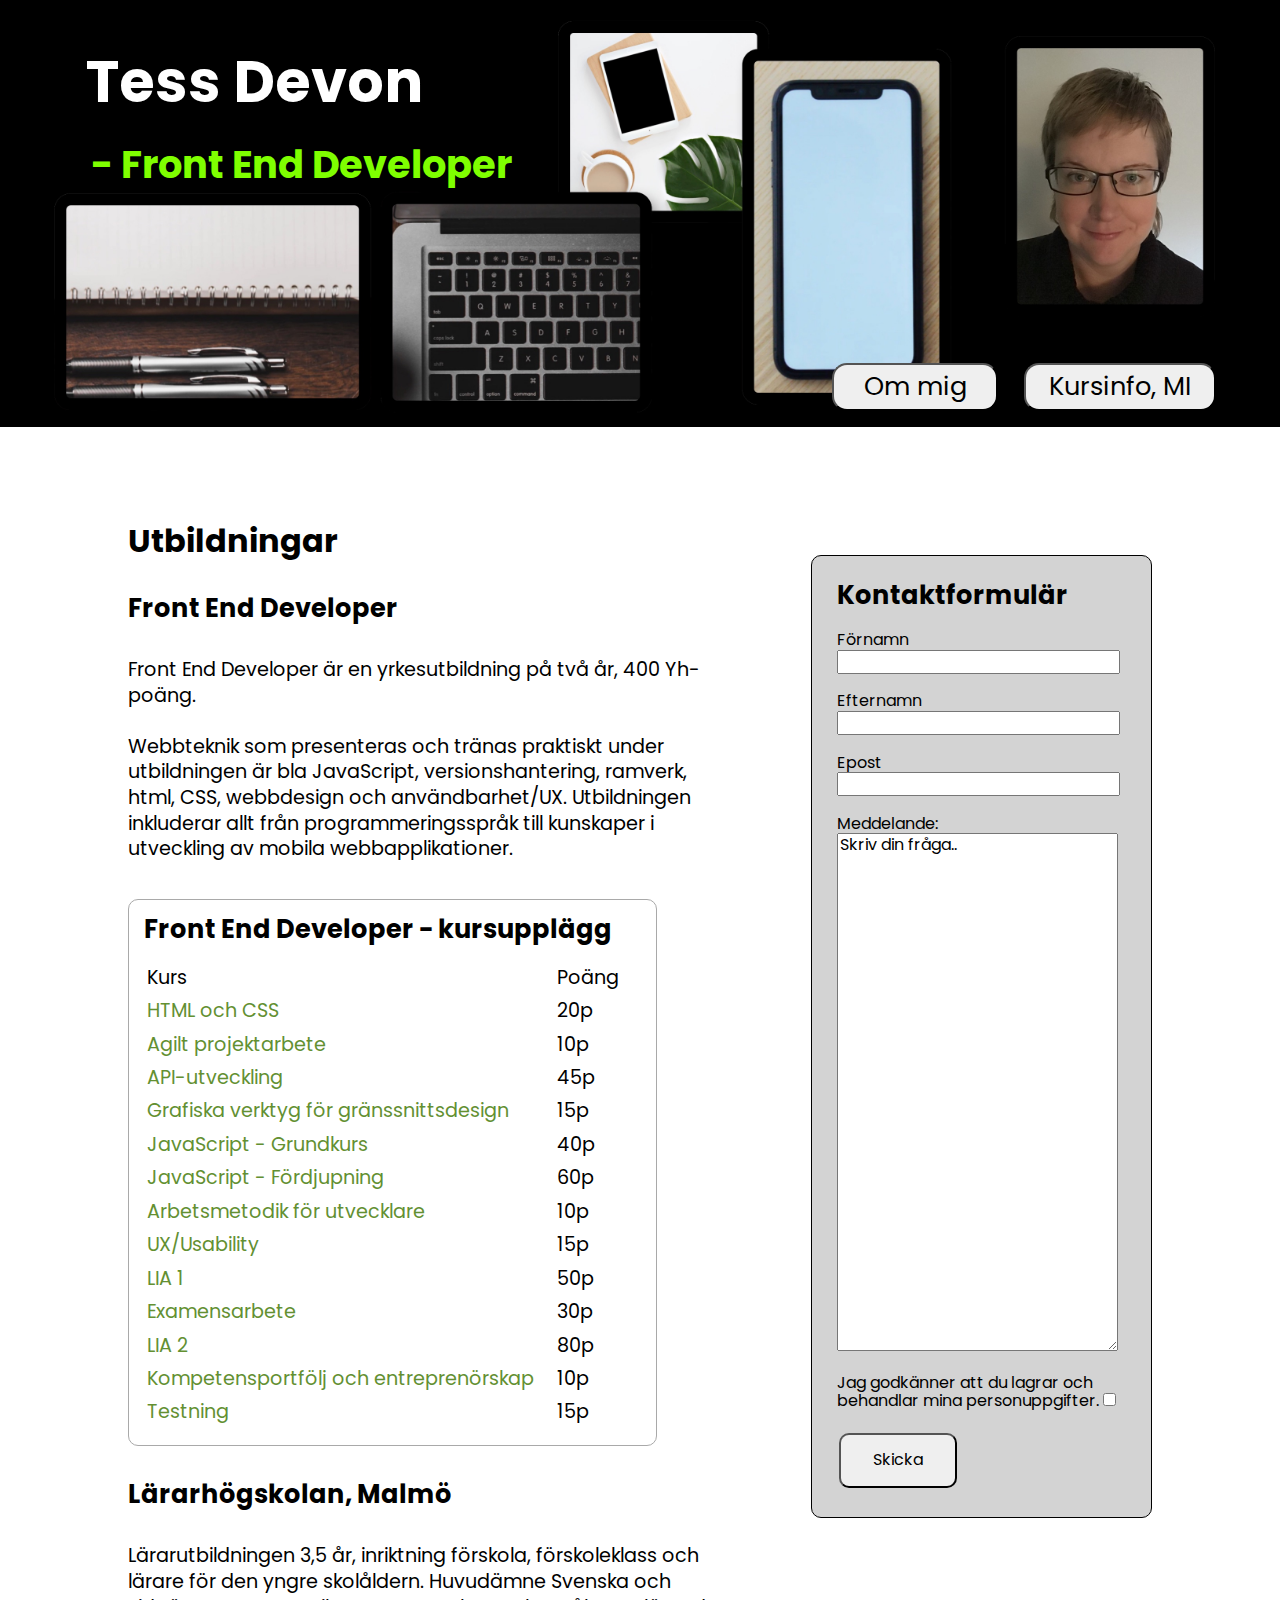
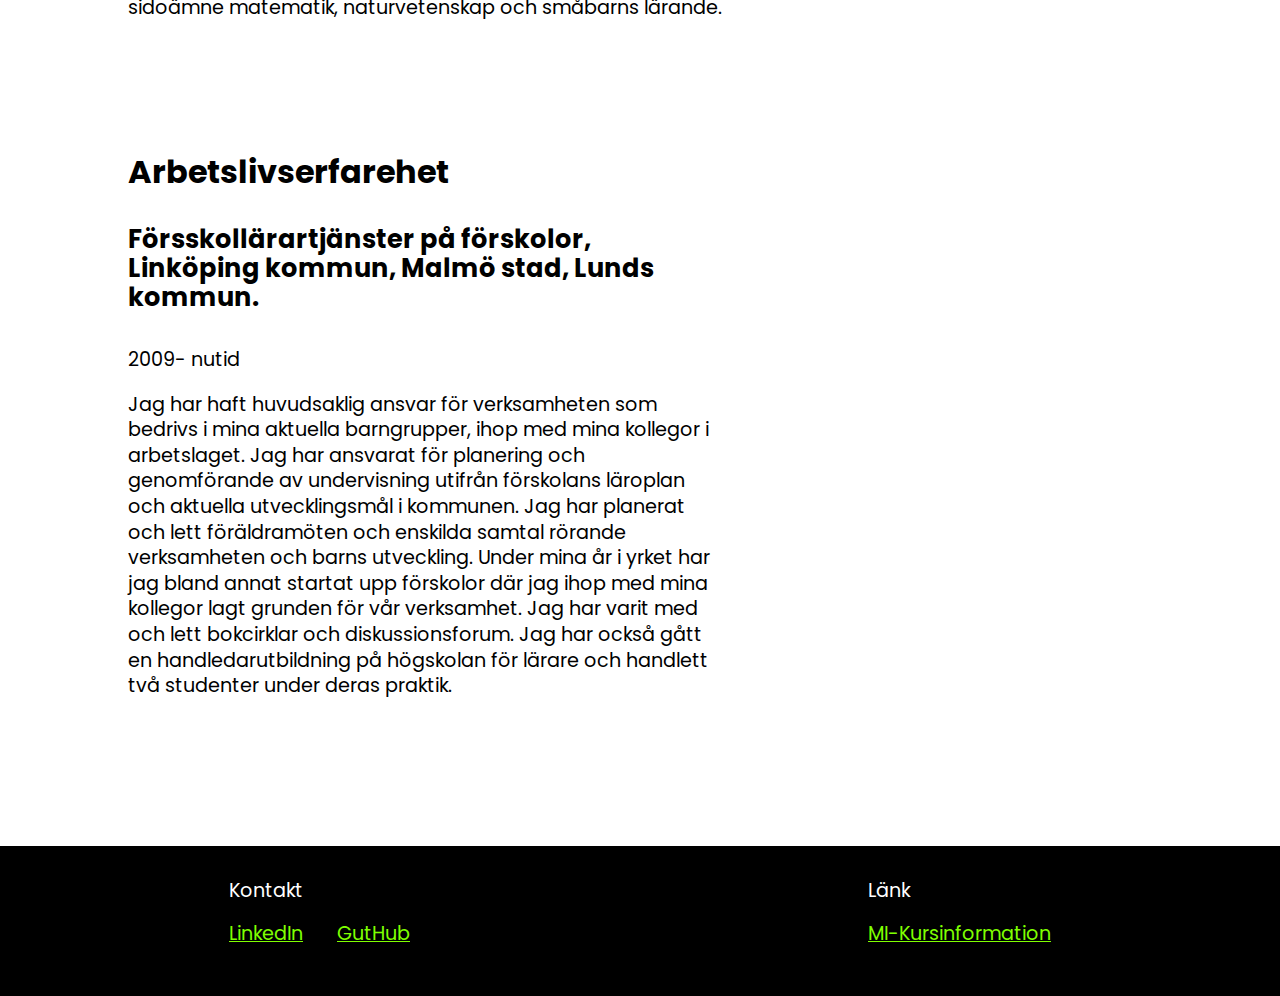
==== index.html @ 8ab4e79b "Checked name of attribute." ====
<!DOCTYPE html>
<html class="no-js" lang="sv" prefix="og: https://ogp.me/ns#">
  <head>
    <meta charset="utf-8">
    <title>Tess Devon - Front End Developer</title>
    <meta name="description" content="TessDevon-Front End Denveloper">
    <meta name="viewport" content="width=device-width, initial-scale=1">
    <meta name="robots" content="noindex,nofollow">

    <meta property="og:locale" content="sv">
    <meta property="og:title" content="Tess Devon - Front End Developer">
    <meta property="og:deskription" content="Front End Denveloper">
    <meta property="og:type" content="text">
    <!--<meta property="og:url" content="https://x.se">-->
    <meta property="og:image" content="img/TessDevonBanner1.jpg">

    <link rel="manifest" href="site.webmanifest">
    <link rel="apple-touch-icon" href="icon.png">
    <!-- Place favicon.ico in the root directory -->

    <link rel="stylesheet" href="css/main.css">

    <link rel="preconnect" href="https://fonts.googleapis.com">
    <link rel="preconnect" href="https://fonts.gstatic.com" crossorigin>
    <link rel="preconnect" href="https://fonts.googleapis.com">
    <link
      href="https://fonts.googleapis.com/css2?family=Poppins:ital,wght@0,100;0,200;0,400;0,600;1,200;1,300;1,400;1,600&display=swap"
      rel="stylesheet">
  </head>

  <body>
    <header>
      <div class="header_boarder">
        <h1>Tess Devon</h1>
        <h2 class="header_h2">- Front End Developer</h2>
      </div>
      <ul class="header_ul">
        <li>
          <a class="header_link" href="about.html"><button class="header_button1">Om mig</button></a> 
        </li>
        <li>
            <a class="header_link" href="edu.html"><button class="header_button2">Kursinfo, MI</button></a>
        </li>
      </ul>
    </header>
    <main class="grid-container">
      <section class="section_edu_work">
        <h3>Utbildningar</h3>
        <article>
          <h4>Front End Developer</h4>
          <p>
            Front End Developer är en yrkesutbildning på två år, 400 Yh-poäng.
            <br><br>
            Webbteknik som presenteras och tränas praktiskt under utbildningen
            är bla JavaScript, versionshantering, ramverk, html, CSS, webbdesign
            och användbarhet/UX. Utbildningen inkluderar allt från
            programmeringsspråk till kunskaper i utveckling av mobila
            webbapplikationer.
          </p>
          <br>
          <div class="table_div">
            <h4 class="table_h4">Front End Developer - kursupplägg</h4>
            <table>
              <thead>
                <tr class="thead_td">
                  <td>Kurs</td>
                  <td>Poäng</td>
                </tr>
              </thead>
              <tbody>
                <tr>
                  <td>
                    <a class="edu_links" href="edu.html#html">HTML och CSS</a>
                  </td>
                  <td>20p</td>
                </tr>
                <tr>
                  <td>
                    <a class="edu_links" href="edu.html#agilt"
                      >Agilt projektarbete</a
                    >
                  </td>
                  <td>10p</td>
                </tr>
                <tr>
                  <td>
                    <a class="edu_links" href="edu.html#api">API-utveckling</a>
                  </td>
                  <td>45p</td>
                </tr>
                <tr>
                  <td>
                    <a class="edu_links" href="edu.html#grafic"
                      >Grafiska verktyg för gränssnittsdesign</a
                    >
                  </td>
                  <td>15p</td>
                </tr>
                <tr>
                  <td>
                    <a class="edu_links" href="edu.html#java1"
                      >JavaScript - Grundkurs</a
                    >
                  </td>
                  <td>40p</td>
                </tr>
                <tr>
                  <td>
                    <a class="edu_links" href="edu.html#java2"
                      >JavaScript - Fördjupning</a
                    >
                  </td>
                  <td>60p</td>
                </tr>
                <tr>
                  <td>
                    <a class="edu_links" href="edu.html#methodology"
                      >Arbetsmetodik för utvecklare</a
                    >
                  </td>
                  <td>10p</td>
                </tr>
                <tr>
                  <td>
                    <a class="edu_links" href="edu.html#ux">UX/Usability</a>
                  </td>
                  <td>15p</td>
                </tr>
                <tr>
                  <td>
                    <a class="edu_links" href="edu.html#lia1">
                      LIA 1</a
                    ></td>
                  <td>50p</td>
                </tr>
                <tr>
                  <td>
                    <a class="edu_links" href="edu.html#exam">
                      Examensarbete</a
                      >
                  </td>
                  <td>30p</td>
                </tr>
                <tr>
                  <td><a class="edu_links" href="edu.html#lia2">
                    LIA 2</a
                    ></td>
                  <td>80p</td>
                </tr>
                <tr>
                  <td>
                    <a class="edu_links" href="edu.html#portfolio"
                      >Kompetensportfölj och entreprenörskap</a
                    >
                  </td>
                  <td>10p</td>
                </tr>
                <tr>
                  <td>
                    <a class="edu_links" href="edu.html#test">
                      Testning</a
                      >
                  </td>
                  <td>15p</td>
                </tr>
              </tbody>
            </table>
          </div>
          <br>
        </article>
        <article>
          <h4>Lärarhögskolan, Malmö</h4>
          <p>
            Lärarutbildningen 3,5 år, inriktning förskola, förskoleklass och
            lärare för den yngre skolåldern. Huvudämne Svenska och sidoämne
            matematik, naturvetenskap och småbarns lärande.
          </p>
        </article>
        <br>
        <h3>Arbetslivserfarehet</h3>
        <article>
          <h4>
            Försskollärartjänster på förskolor, Linköping kommun, Malmö stad,
            Lunds kommun.
          </h4>
          <p>2009- nutid</p>
          <p>
            Jag har haft huvudsaklig ansvar för verksamheten som bedrivs i mina
            aktuella barngrupper, ihop med mina kollegor i arbetslaget. Jag har
            ansvarat för planering och genomförande av undervisning utifrån
            förskolans läroplan och aktuella utvecklingsmål i kommunen. Jag har
            planerat och lett föräldramöten och enskilda samtal rörande
            verksamheten och barns utveckling. Under mina år i yrket har jag
            bland annat startat upp förskolor där jag ihop med mina kollegor
            lagt grunden för vår verksamhet. Jag har varit med och lett
            bokcirklar och diskussionsforum. Jag har också gått en
            handledarutbildning på högskolan för lärare och handlett två
            studenter under deras praktik.
          </p>
        </article>
      </section>

      <section class="contactform">
        <form action="x">
          <h2 class="form_h2">Kontaktformulär</h2>
          <label for="firstname">Förnamn</label><br>
          <input id="firstname" type="text" name="firstname" required>
          <br><br>
          <label for="surname">Efternamn</label> <br>
          <input id="surname" type="text" name="surname" required>
          <br><br>
          <label for="email">Epost</label> <br>
          <input id="email" type="email" name="email" required> <br><br>
          <label for="comment">Meddelande:</label> <br>
          <textarea id="comment" name="comment" required cols="20" rows="4">
Skriv din fråga..</textarea
          >
          <br><br>
          <label for="gdpr"
            >Jag godkänner att du lagrar och behandlar mina
            personuppgifter.</label
          >
          <input id="gdpr" type="checkbox" name="gdpr" required>
          <br><br>
          <input type="submit" value="Skicka">
        </form>
      </section>
    </main>

    <footer>
      <div>
        <p class="footer_text">Kontakt</p>
        <a
          class="footer_link"
          href="https://www.linkedin.com/in/therese-hölén-420235251"
          >LinkedIn</a
        >
        <a class="footer_link" href="https://github.com/TessDevon">GutHub</a>
      </div>

      <div>
        <p class="footer_text">Länk</p>
        <a
          class="footer_link"
          href="https://medieinstitutet.se/utbildningar/front-end-developer/"
          >MI-Kursinformation</a
        >
      </div>
    </footer>
  </body>
</html>
---- css/main.css ----
/*! normalize.css v8.0.1 | MIT License | github.com/necolas/normalize.css */html{line-height:1.15;-webkit-text-size-adjust:100%}body{margin:0}main{display:block}h1{font-size:2em;margin:.67em 0}hr{box-sizing:content-box;height:0;overflow:visible}pre{font-family:monospace,monospace;font-size:1em}a{background-color:rgba(0,0,0,0)}abbr[title]{border-bottom:none;text-decoration:underline;-webkit-text-decoration:underline dotted;text-decoration:underline dotted}b,strong{font-weight:bolder}code,kbd,samp{font-family:monospace,monospace;font-size:1em}small{font-size:80%}sub,sup{font-size:75%;line-height:0;position:relative;vertical-align:baseline}sub{bottom:-0.25em}sup{top:-0.5em}img{border-style:none}button,input,optgroup,select,textarea{font-family:inherit;font-size:100%;line-height:1.15;margin:0}button,input{overflow:visible}button,select{text-transform:none}button,[type=button],[type=reset],[type=submit]{-webkit-appearance:button}button::-moz-focus-inner,[type=button]::-moz-focus-inner,[type=reset]::-moz-focus-inner,[type=submit]::-moz-focus-inner{border-style:none;padding:0}button:-moz-focusring,[type=button]:-moz-focusring,[type=reset]:-moz-focusring,[type=submit]:-moz-focusring{outline:1px dotted ButtonText}fieldset{padding:.35em .75em .625em}legend{box-sizing:border-box;color:inherit;display:table;max-width:100%;padding:0;white-space:normal}progress{vertical-align:baseline}textarea{overflow:auto}[type=checkbox],[type=radio]{box-sizing:border-box;padding:0}[type=number]::-webkit-inner-spin-button,[type=number]::-webkit-outer-spin-button{height:auto}[type=search]{-webkit-appearance:textfield;outline-offset:-2px}[type=search]::-webkit-search-decoration{-webkit-appearance:none}::-webkit-file-upload-button{-webkit-appearance:button;font:inherit}details{display:block}summary{display:list-item}template{display:none}[hidden]{display:none}.about_backgound{margin:0px}.about_body{border:20px solid #000;font-family:"Poppins",sans-serif;width:80%;padding:5vw;margin:0px}.about_h2{font-size:8vw;top:0px;left:0px;margin:0}.aboutpic{width:70vw;height:auto}@media only screen and (min-width: 768px){.about_body{border:32px solid #000;display:flex;gap:5vw;width:83%}.aboutpic{width:50vw}}@media only screen and (min-width: 1200px){.aboutpic{width:30vw}.about_body{width:86.5%}}.edu_body{font-family:"Poppins",sans-serif;display:flex;position:relative;flex-direction:column}.edu_h2{background-color:#000;color:#fff;font-size:8vw;display:flex;position:relative;top:0;left:0;width:100%;padding-top:8%;padding-bottom:5%;margin-top:0;padding-left:8vw}.edu_h3{padding-top:7vw}.edu_section{margin-left:8vw;margin-right:8vw}.edu_section>h3{font-size:5.5vw}.edu_section>p{font-size:4vw;line-height:5vw}.edu_footer{background-color:#000;color:#fff;padding-bottom:3vw;margin-top:10vw;font-size:5vw;padding-left:8vw}.footer_edu_link{color:#7fff00;padding:15px;padding-left:0px;font-size:4vw;font-family:"Poppins",sans-serif}.edu_ul{font-size:3.5vw}@media only screen and (min-width: 768px){.edu_section{margin-left:15vw;margin-right:15vw}.edu_h2{font-size:5vw;text-align:center;padding-left:15vw}.edu_section>h3{font-size:4vw}.edu_section>p{font-size:2.5vw;line-height:3vw}.edu_footer{padding-left:15vw}.footer_edu_link{font-size:2vw}.edu_ul{font-size:2vw}}@media only screen and (min-width: 1200px){.edu_section{margin-left:30vw;margin-right:30vw}.edu_h2{font-size:3.5vw;text-align:center;padding-left:30vw}.edu_section>h3{font-size:2vw}.edu_section>p{font-size:1.5vw;line-height:2vw}.edu_footer{padding-left:30vw}.footer_edu_link{padding:5px;font-size:1.5vw}.footer_edu_text{margin-bottom:0}.edu_ul{font-size:1.2vw}}header{background-image:url("../img/TessDevonBanner1.jpg");aspect-ratio:20/9;background-size:cover;position:relative;top:0;display:flex}h1,.header_h2{color:#fff;font-family:"Poppins",sans-serif;position:relative}h1{font-size:6.5vw}.header_h2{font-size:5.3vw;color:#7fff00}.header_boarder{position:relative;top:0;left:5%}.header_button1{position:absolute;bottom:4vw;left:4vw}.header_button2{position:absolute;bottom:4vw;left:28vw}.header_ul{list-style:none;padding-left:15px}.header_link{text-decoration:none;font-size:4.5vw}button{border-radius:15px;font-family:"Poppins",sans-serif;padding:7px}main{margin:0 10vw;font-family:"Poppins",sans-serif}h3{font-size:5vw;padding-top:5vw}h4{font-size:4vw}p{font-size:3.6vw;line-height:5vw}.section_edu_work{width:100%}.edu_links{text-decoration:none;color:#639032}.table_div{line-height:6.3vw;border:1px solid #a9a9a9;border-radius:10px;display:inline-block}.table_h4{margin:15px;margin-bottom:0;margin-right:20px;font-size:3.5vw}table{margin:15px}td{font-size:4vw}form{border:1px solid #000;border-radius:10px;padding:25px;background-color:#d3d3d3;margin-bottom:20vw;margin-top:50px}.form_h2{font-size:7vw;margin-top:0}input[type=submit]{padding:16px 32px;margin:4px 2px;border-radius:10px;cursor:pointer}input[type=email],input[type=text],textarea{width:95%}textarea{height:40vw}footer{background-color:#000;color:#fff;padding-top:1vw;padding-bottom:4vw;display:flex;flex-direction:row;justify-content:space-around;font-family:"Poppins",sans-serif}.footer_link{color:#7fff00;padding:25px;padding-left:15px;font-size:3.5vw;font-family:"Poppins",sans-serif}.footer_text{padding-left:15px}@media only screen and (min-width: 768px){header{background-image:url("../img/TessDevonBanner2.jpg");aspect-ratio:27/9}h1{top:2px;left:2%;font-size:4vw}.header_h2{top:6px;left:2%;font-size:3vw}.header_button1{bottom:5px;font-size:2vw;width:13vw;left:65vw}.header_button2{bottom:5px;left:80vw;font-size:2vw;width:15vw}.header_link{font-size:2vw}.grid-container{display:grid;grid-template-columns:repeat(8, 1fr)}.section_edu_work{grid-column:1/span 4}.contactform{grid-column:6/span 3}h3{font-size:3.5vw}h4{font-size:3vw}p{font-size:2vw;line-height:3vw}.table_div{line-height:4.5vw}.table_h4{font-size:2.5vw}td{font-size:2vw}form{margin-top:10vw}.form_h2{font-size:2.5vw}.footer_link{padding:5px;font-size:1.8vw}.footer_text{font-size:1.8vw}footer{margin-top:10vw}}@media only screen and (min-width: 1200px){h1{top:10px;left:5%;font-size:4.5vw}.header_h2{top:0px;left:5%;margin:5px}.header_button1{bottom:1rem;right:15vw}.header_button2{bottom:1rem;right:1vw}.grid-container{grid-template-columns:repeat(12, 1fr)}.section_edu_work{grid-column:1/span 7}.contactform{grid-column:9/span 4}h3{font-size:2.5vw}h4{font-size:2vw}p{font-size:1.5vw;line-height:2vw}.table_div{line-height:2.3vw}.table_h4{font-size:2vw}td{font-size:1.5vw;padding-right:20px}.form_h2{font-size:2vw}.footer_link{padding:15px;font-size:1.5vw}.footer_text{font-size:1.5vw}}
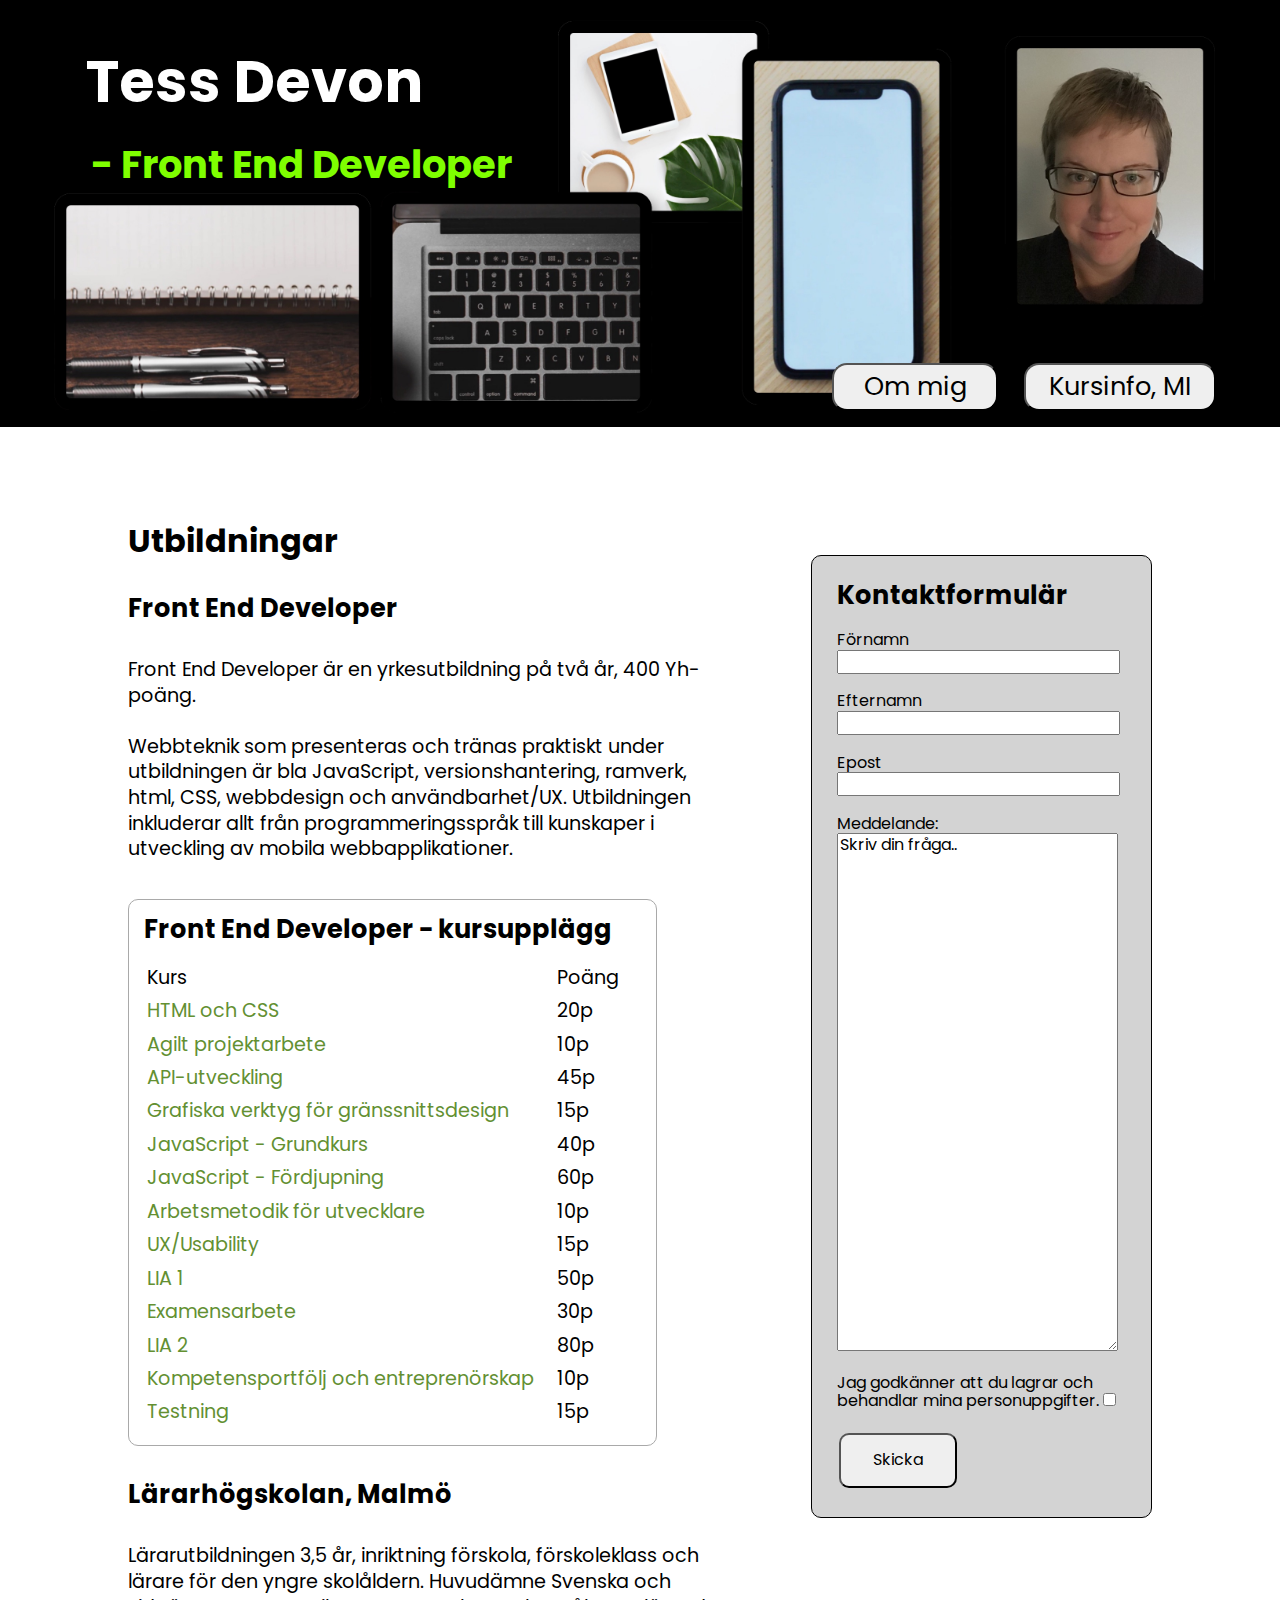
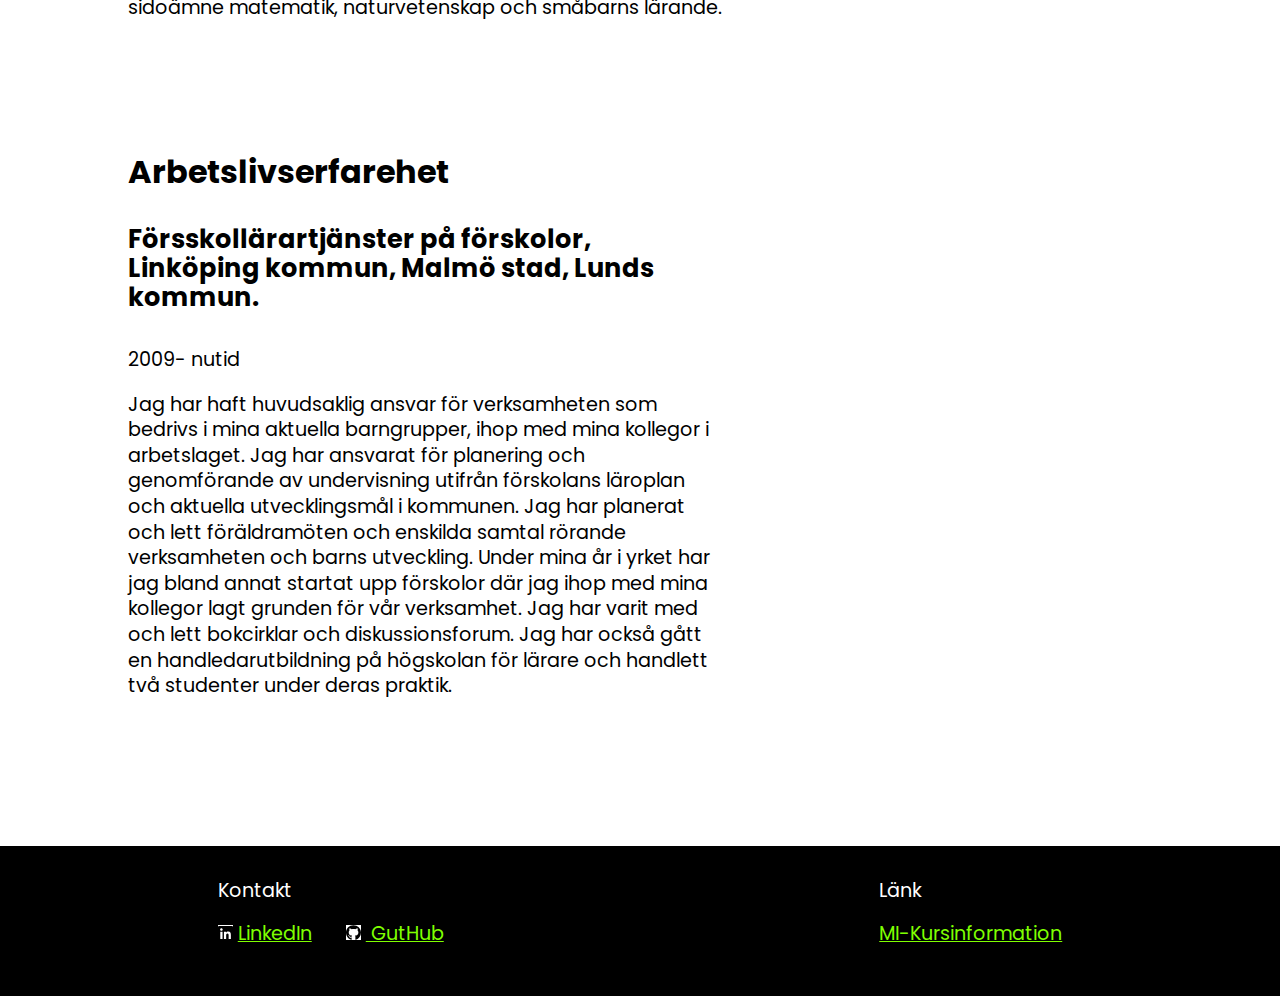
==== commit 62dc7e8f: "Added icon" ====
--- a/index.html
+++ b/index.html
@@ -231,11 +231,16 @@
       <div>
         <p class="footer_text">Kontakt</p>
         <a
+          id="linkedin"
           class="footer_link"
           href="https://www.linkedin.com/in/therese-hölén-420235251"
           >LinkedIn</a
         >
-        <a class="footer_link" href="https://github.com/TessDevon">GutHub</a>
+        <a 
+          id="github"
+          class="footer_link" href="https://github.com/TessDevon">
+          GutHub</a
+        >
       </div>
 
       <div>
--- a/css/main.css
+++ b/css/main.css
@@ -1 +1 @@
-/*! normalize.css v8.0.1 | MIT License | github.com/necolas/normalize.css */html{line-height:1.15;-webkit-text-size-adjust:100%}body{margin:0}main{display:block}h1{font-size:2em;margin:.67em 0}hr{box-sizing:content-box;height:0;overflow:visible}pre{font-family:monospace,monospace;font-size:1em}a{background-color:rgba(0,0,0,0)}abbr[title]{border-bottom:none;text-decoration:underline;-webkit-text-decoration:underline dotted;text-decoration:underline dotted}b,strong{font-weight:bolder}code,kbd,samp{font-family:monospace,monospace;font-size:1em}small{font-size:80%}sub,sup{font-size:75%;line-height:0;position:relative;vertical-align:baseline}sub{bottom:-0.25em}sup{top:-0.5em}img{border-style:none}button,input,optgroup,select,textarea{font-family:inherit;font-size:100%;line-height:1.15;margin:0}button,input{overflow:visible}button,select{text-transform:none}button,[type=button],[type=reset],[type=submit]{-webkit-appearance:button}button::-moz-focus-inner,[type=button]::-moz-focus-inner,[type=reset]::-moz-focus-inner,[type=submit]::-moz-focus-inner{border-style:none;padding:0}button:-moz-focusring,[type=button]:-moz-focusring,[type=reset]:-moz-focusring,[type=submit]:-moz-focusring{outline:1px dotted ButtonText}fieldset{padding:.35em .75em .625em}legend{box-sizing:border-box;color:inherit;display:table;max-width:100%;padding:0;white-space:normal}progress{vertical-align:baseline}textarea{overflow:auto}[type=checkbox],[type=radio]{box-sizing:border-box;padding:0}[type=number]::-webkit-inner-spin-button,[type=number]::-webkit-outer-spin-button{height:auto}[type=search]{-webkit-appearance:textfield;outline-offset:-2px}[type=search]::-webkit-search-decoration{-webkit-appearance:none}::-webkit-file-upload-button{-webkit-appearance:button;font:inherit}details{display:block}summary{display:list-item}template{display:none}[hidden]{display:none}.about_backgound{margin:0px}.about_body{border:20px solid #000;font-family:"Poppins",sans-serif;width:80%;padding:5vw;margin:0px}.about_h2{font-size:8vw;top:0px;left:0px;margin:0}.aboutpic{width:70vw;height:auto}@media only screen and (min-width: 768px){.about_body{border:32px solid #000;display:flex;gap:5vw;width:83%}.aboutpic{width:50vw}}@media only screen and (min-width: 1200px){.aboutpic{width:30vw}.about_body{width:86.5%}}.edu_body{font-family:"Poppins",sans-serif;display:flex;position:relative;flex-direction:column}.edu_h2{background-color:#000;color:#fff;font-size:8vw;display:flex;position:relative;top:0;left:0;width:100%;padding-top:8%;padding-bottom:5%;margin-top:0;padding-left:8vw}.edu_h3{padding-top:7vw}.edu_section{margin-left:8vw;margin-right:8vw}.edu_section>h3{font-size:5.5vw}.edu_section>p{font-size:4vw;line-height:5vw}.edu_footer{background-color:#000;color:#fff;padding-bottom:3vw;margin-top:10vw;font-size:5vw;padding-left:8vw}.footer_edu_link{color:#7fff00;padding:15px;padding-left:0px;font-size:4vw;font-family:"Poppins",sans-serif}.edu_ul{font-size:3.5vw}@media only screen and (min-width: 768px){.edu_section{margin-left:15vw;margin-right:15vw}.edu_h2{font-size:5vw;text-align:center;padding-left:15vw}.edu_section>h3{font-size:4vw}.edu_section>p{font-size:2.5vw;line-height:3vw}.edu_footer{padding-left:15vw}.footer_edu_link{font-size:2vw}.edu_ul{font-size:2vw}}@media only screen and (min-width: 1200px){.edu_section{margin-left:30vw;margin-right:30vw}.edu_h2{font-size:3.5vw;text-align:center;padding-left:30vw}.edu_section>h3{font-size:2vw}.edu_section>p{font-size:1.5vw;line-height:2vw}.edu_footer{padding-left:30vw}.footer_edu_link{padding:5px;font-size:1.5vw}.footer_edu_text{margin-bottom:0}.edu_ul{font-size:1.2vw}}header{background-image:url("../img/TessDevonBanner1.jpg");aspect-ratio:20/9;background-size:cover;position:relative;top:0;display:flex}h1,.header_h2{color:#fff;font-family:"Poppins",sans-serif;position:relative}h1{font-size:6.5vw}.header_h2{font-size:5.3vw;color:#7fff00}.header_boarder{position:relative;top:0;left:5%}.header_button1{position:absolute;bottom:4vw;left:4vw}.header_button2{position:absolute;bottom:4vw;left:28vw}.header_ul{list-style:none;padding-left:15px}.header_link{text-decoration:none;font-size:4.5vw}button{border-radius:15px;font-family:"Poppins",sans-serif;padding:7px}main{margin:0 10vw;font-family:"Poppins",sans-serif}h3{font-size:5vw;padding-top:5vw}h4{font-size:4vw}p{font-size:3.6vw;line-height:5vw}.section_edu_work{width:100%}.edu_links{text-decoration:none;color:#639032}.table_div{line-height:6.3vw;border:1px solid #a9a9a9;border-radius:10px;display:inline-block}.table_h4{margin:15px;margin-bottom:0;margin-right:20px;font-size:3.5vw}table{margin:15px}td{font-size:4vw}form{border:1px solid #000;border-radius:10px;padding:25px;background-color:#d3d3d3;margin-bottom:20vw;margin-top:50px}.form_h2{font-size:7vw;margin-top:0}input[type=submit]{padding:16px 32px;margin:4px 2px;border-radius:10px;cursor:pointer}input[type=email],input[type=text],textarea{width:95%}textarea{height:40vw}footer{background-color:#000;color:#fff;padding-top:1vw;padding-bottom:4vw;display:flex;flex-direction:row;justify-content:space-around;font-family:"Poppins",sans-serif}.footer_link{color:#7fff00;padding:25px;padding-left:15px;font-size:3.5vw;font-family:"Poppins",sans-serif}.footer_text{padding-left:15px}@media only screen and (min-width: 768px){header{background-image:url("../img/TessDevonBanner2.jpg");aspect-ratio:27/9}h1{top:2px;left:2%;font-size:4vw}.header_h2{top:6px;left:2%;font-size:3vw}.header_button1{bottom:5px;font-size:2vw;width:13vw;left:65vw}.header_button2{bottom:5px;left:80vw;font-size:2vw;width:15vw}.header_link{font-size:2vw}.grid-container{display:grid;grid-template-columns:repeat(8, 1fr)}.section_edu_work{grid-column:1/span 4}.contactform{grid-column:6/span 3}h3{font-size:3.5vw}h4{font-size:3vw}p{font-size:2vw;line-height:3vw}.table_div{line-height:4.5vw}.table_h4{font-size:2.5vw}td{font-size:2vw}form{margin-top:10vw}.form_h2{font-size:2.5vw}.footer_link{padding:5px;font-size:1.8vw}.footer_text{font-size:1.8vw}footer{margin-top:10vw}}@media only screen and (min-width: 1200px){h1{top:10px;left:5%;font-size:4.5vw}.header_h2{top:0px;left:5%;margin:5px}.header_button1{bottom:1rem;right:15vw}.header_button2{bottom:1rem;right:1vw}.grid-container{grid-template-columns:repeat(12, 1fr)}.section_edu_work{grid-column:1/span 7}.contactform{grid-column:9/span 4}h3{font-size:2.5vw}h4{font-size:2vw}p{font-size:1.5vw;line-height:2vw}.table_div{line-height:2.3vw}.table_h4{font-size:2vw}td{font-size:1.5vw;padding-right:20px}.form_h2{font-size:2vw}.footer_link{padding:15px;font-size:1.5vw}.footer_text{font-size:1.5vw}}+/*! normalize.css v8.0.1 | MIT License | github.com/necolas/normalize.css */html{line-height:1.15;-webkit-text-size-adjust:100%}body{margin:0}main{display:block}h1{font-size:2em;margin:.67em 0}hr{box-sizing:content-box;height:0;overflow:visible}pre{font-family:monospace,monospace;font-size:1em}a{background-color:rgba(0,0,0,0)}abbr[title]{border-bottom:none;text-decoration:underline;-webkit-text-decoration:underline dotted;text-decoration:underline dotted}b,strong{font-weight:bolder}code,kbd,samp{font-family:monospace,monospace;font-size:1em}small{font-size:80%}sub,sup{font-size:75%;line-height:0;position:relative;vertical-align:baseline}sub{bottom:-0.25em}sup{top:-0.5em}img{border-style:none}button,input,optgroup,select,textarea{font-family:inherit;font-size:100%;line-height:1.15;margin:0}button,input{overflow:visible}button,select{text-transform:none}button,[type=button],[type=reset],[type=submit]{-webkit-appearance:button}button::-moz-focus-inner,[type=button]::-moz-focus-inner,[type=reset]::-moz-focus-inner,[type=submit]::-moz-focus-inner{border-style:none;padding:0}button:-moz-focusring,[type=button]:-moz-focusring,[type=reset]:-moz-focusring,[type=submit]:-moz-focusring{outline:1px dotted ButtonText}fieldset{padding:.35em .75em .625em}legend{box-sizing:border-box;color:inherit;display:table;max-width:100%;padding:0;white-space:normal}progress{vertical-align:baseline}textarea{overflow:auto}[type=checkbox],[type=radio]{box-sizing:border-box;padding:0}[type=number]::-webkit-inner-spin-button,[type=number]::-webkit-outer-spin-button{height:auto}[type=search]{-webkit-appearance:textfield;outline-offset:-2px}[type=search]::-webkit-search-decoration{-webkit-appearance:none}::-webkit-file-upload-button{-webkit-appearance:button;font:inherit}details{display:block}summary{display:list-item}template{display:none}[hidden]{display:none}.about_backgound{margin:0px}.about_body{border:20px solid #000;font-family:"Poppins",sans-serif;width:80%;padding:5vw;margin:0px}.about_h2{font-size:8vw;top:0px;left:0px;margin:0}.aboutpic{width:70vw;height:auto}@media only screen and (min-width: 768px){.about_body{border:32px solid #000;display:flex;gap:5vw;width:83%}.aboutpic{width:50vw}}@media only screen and (min-width: 1200px){.aboutpic{width:30vw}.about_body{width:86.5%}}.edu_body{font-family:"Poppins",sans-serif;display:flex;position:relative;flex-direction:column}.edu_h2{background-color:#000;color:#fff;font-size:8vw;display:flex;position:relative;top:0;left:0;width:100%;padding-top:8%;padding-bottom:5%;margin-top:0;padding-left:8vw}.edu_h3{padding-top:7vw}.edu_section{margin-left:8vw;margin-right:8vw}.edu_section>h3{font-size:5.5vw}.edu_section>p{font-size:4vw;line-height:5vw}.edu_footer{background-color:#000;color:#fff;padding-bottom:3vw;margin-top:10vw;font-size:5vw;padding-left:8vw}.footer_edu_link{color:#7fff00;padding:15px;padding-left:0px;font-size:4vw;font-family:"Poppins",sans-serif}.edu_ul{font-size:3.5vw}@media only screen and (min-width: 768px){.edu_section{margin-left:15vw;margin-right:15vw}.edu_h2{font-size:5vw;text-align:center;padding-left:15vw}.edu_section>h3{font-size:4vw}.edu_section>p{font-size:2.5vw;line-height:3vw}.edu_footer{padding-left:15vw}.footer_edu_link{font-size:2vw}.edu_ul{font-size:2vw}}@media only screen and (min-width: 1200px){.edu_section{margin-left:30vw;margin-right:30vw}.edu_h2{font-size:3.5vw;text-align:center;padding-left:30vw}.edu_section>h3{font-size:2vw}.edu_section>p{font-size:1.5vw;line-height:2vw}.edu_footer{padding-left:30vw}.footer_edu_link{padding:5px;font-size:1.5vw}.footer_edu_text{margin-bottom:0}.edu_ul{font-size:1.2vw}}header{background-image:url("../img/TessDevonBanner1.jpg");aspect-ratio:20/9;background-size:cover;position:relative;top:0;display:flex}h1,.header_h2{color:#fff;font-family:"Poppins",sans-serif;position:relative}h1{font-size:6.5vw}.header_h2{font-size:5.3vw;color:#7fff00}.header_boarder{position:relative;top:0;left:5%}.header_button1{position:absolute;bottom:4vw;left:4vw}.header_button2{position:absolute;bottom:4vw;left:28vw}.header_ul{list-style:none;padding-left:15px}.header_link{text-decoration:none;font-size:4.5vw}button{border-radius:15px;font-family:"Poppins",sans-serif;padding:7px}main{margin:0 10vw;font-family:"Poppins",sans-serif}h3{font-size:5vw;padding-top:5vw}h4{font-size:4vw}p{font-size:3.6vw;line-height:5vw}.section_edu_work{width:100%}.edu_links{text-decoration:none;color:#639032}.table_div{line-height:6.3vw;border:1px solid #a9a9a9;border-radius:10px;display:inline-block}.table_h4{margin:15px;margin-bottom:0;margin-right:20px;font-size:3.5vw}table{margin:15px}td{font-size:4vw}form{border:1px solid #000;border-radius:10px;padding:25px;background-color:#d3d3d3;margin-bottom:20vw;margin-top:50px}.form_h2{font-size:7vw;margin-top:0}input[type=submit]{padding:16px 32px;margin:4px 2px;border-radius:10px;cursor:pointer}input[type=email],input[type=text],textarea{width:95%}textarea{height:40vw}footer{background-color:#000;color:#fff;padding-top:1vw;padding-bottom:4vw;display:flex;flex-direction:row;justify-content:space-around;font-family:"Poppins",sans-serif}.footer_link{color:#7fff00;padding:25px;padding-left:15px;font-size:3.5vw;font-family:"Poppins",sans-serif}.footer_text{padding-left:15px}#linkedin::before{content:"";background-image:url(../img/linkedin.svg);background-size:15px;background-color:#fff;display:inline-block;width:15px;height:15px;margin-right:5px}#github::before{content:"";background-image:url(../img/github.svg);background-size:15px;background-color:#fff;display:inline-block;width:15px;height:15px;margin-right:5px}@media only screen and (min-width: 768px){header{background-image:url("../img/TessDevonBanner2.jpg");aspect-ratio:27/9}h1{top:2px;left:2%;font-size:4vw}.header_h2{top:6px;left:2%;font-size:3vw}.header_button1{bottom:5px;font-size:2vw;width:13vw;left:65vw}.header_button2{bottom:5px;left:80vw;font-size:2vw;width:15vw}.header_link{font-size:2vw}.grid-container{display:grid;grid-template-columns:repeat(8, 1fr)}.section_edu_work{grid-column:1/span 4}.contactform{grid-column:6/span 3}h3{font-size:3.5vw}h4{font-size:3vw}p{font-size:2vw;line-height:3vw}.table_div{line-height:4.5vw}.table_h4{font-size:2.5vw}td{font-size:2vw}form{margin-top:10vw}.form_h2{font-size:2.5vw}.footer_link{padding:5px;font-size:1.8vw}.footer_text{font-size:1.8vw}footer{margin-top:10vw}}@media only screen and (min-width: 1200px){h1{top:10px;left:5%;font-size:4.5vw}.header_h2{top:0px;left:5%;margin:5px}.header_button1{bottom:1rem;right:15vw}.header_button2{bottom:1rem;right:1vw}.grid-container{grid-template-columns:repeat(12, 1fr)}.section_edu_work{grid-column:1/span 7}.contactform{grid-column:9/span 4}h3{font-size:2.5vw}h4{font-size:2vw}p{font-size:1.5vw;line-height:2vw}.table_div{line-height:2.3vw}.table_h4{font-size:2vw}td{font-size:1.5vw;padding-right:20px}.form_h2{font-size:2vw}.footer_link{padding:15px;font-size:1.5vw}.footer_text{font-size:1.5vw}}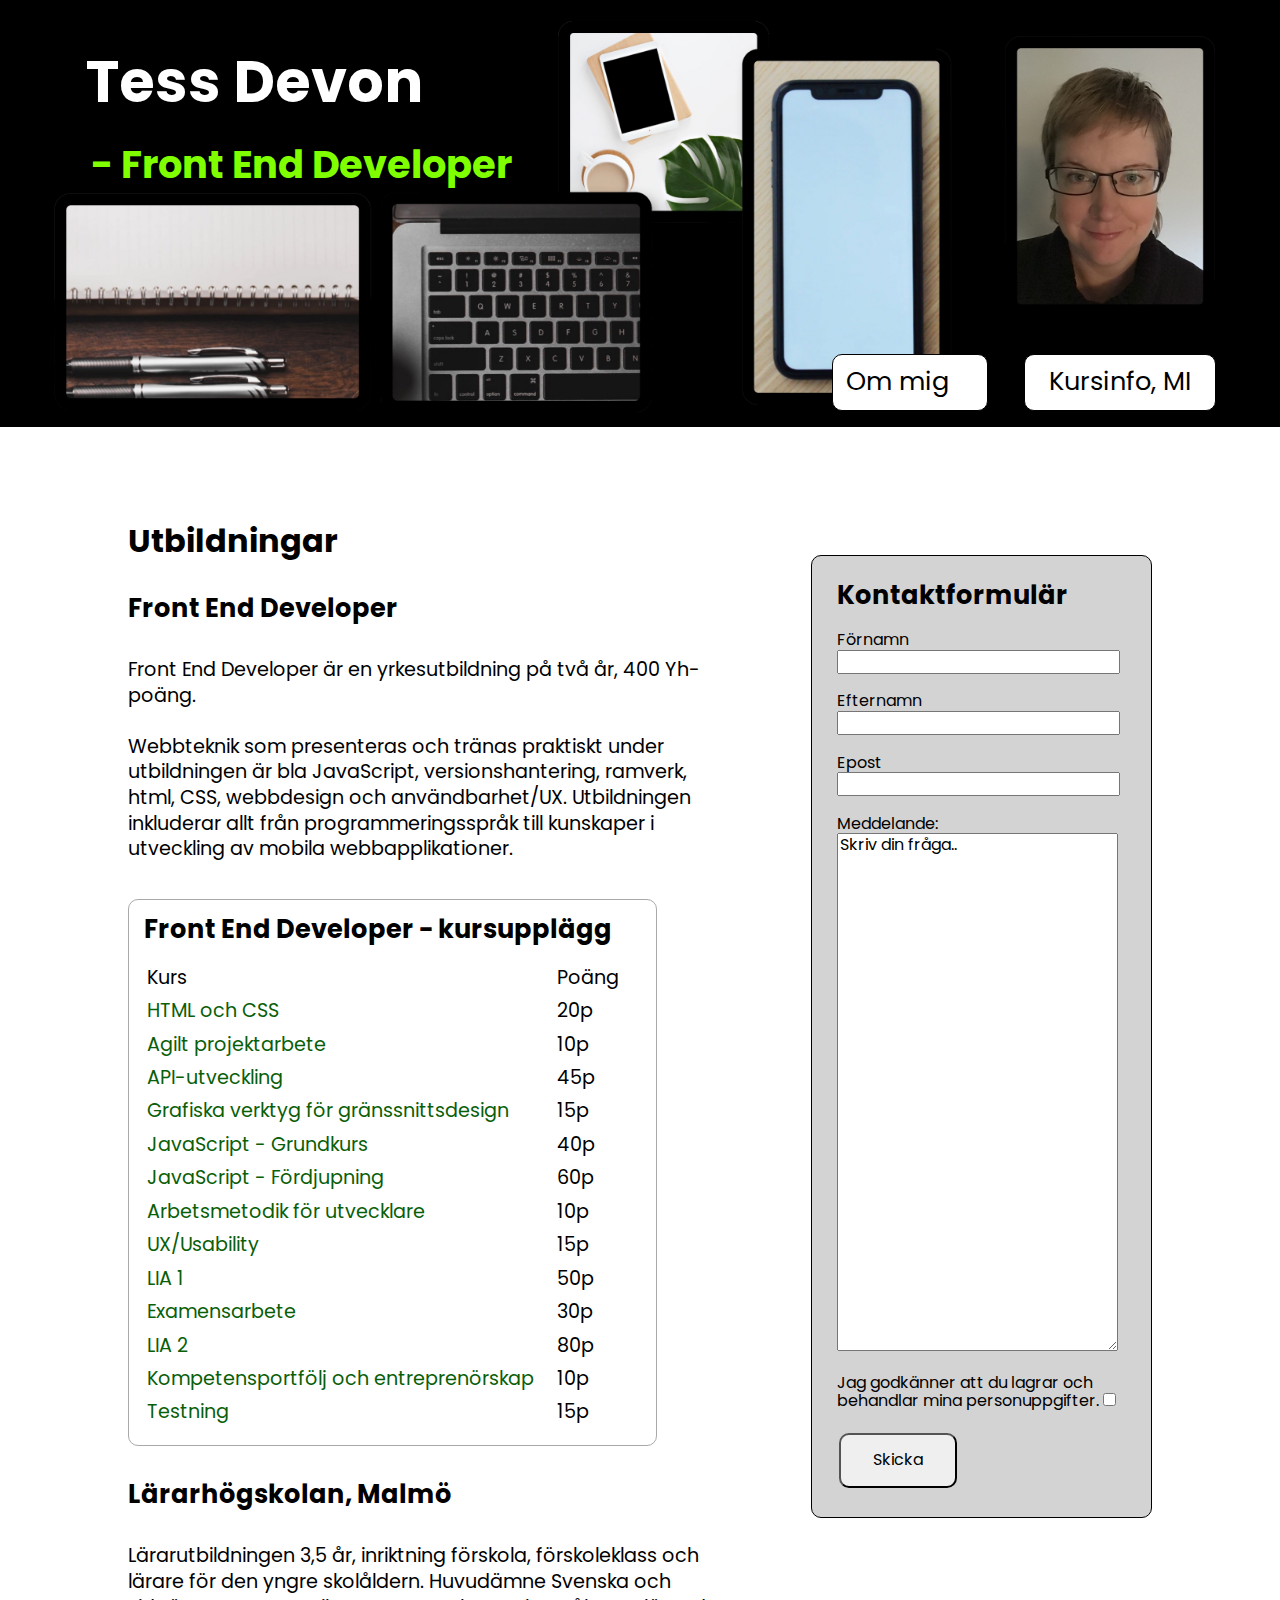
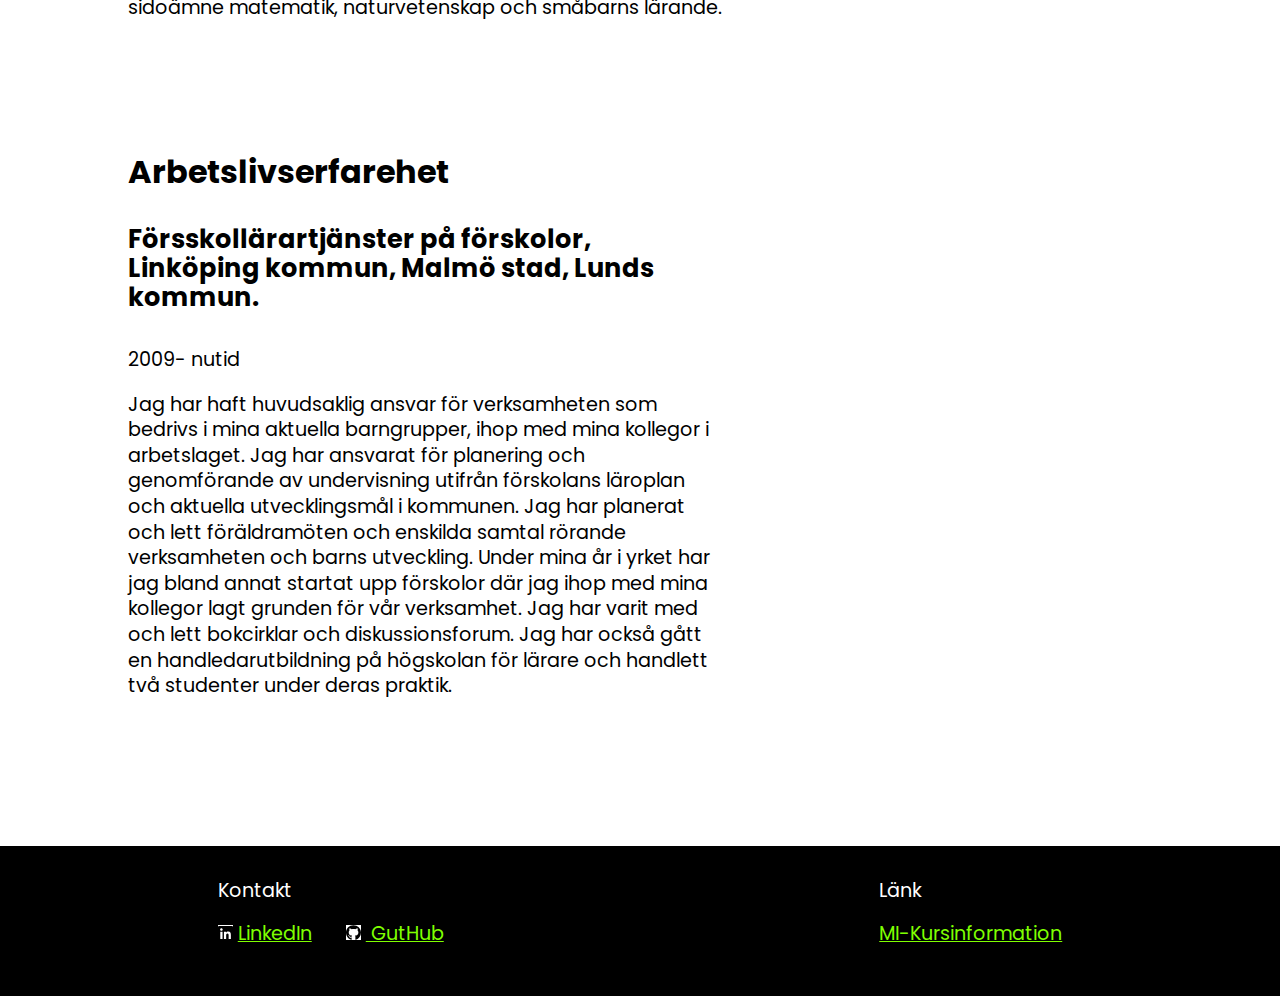
==== commit bfebfc30: "Fixed button in header again" ====
--- a/index.html
+++ b/index.html
@@ -11,7 +11,7 @@
     <meta property="og:title" content="Tess Devon - Front End Developer">
     <meta property="og:deskription" content="Front End Denveloper">
     <meta property="og:type" content="text">
-    <!--<meta property="og:url" content="https://x.se">-->
+    <meta property="og:url" content="https://tessdevon.github.io/Portfolio/">
     <meta property="og:image" content="img/TessDevonBanner1.jpg">
 
     <link rel="manifest" href="site.webmanifest">
@@ -36,10 +36,10 @@
       </div>
       <ul class="header_ul">
         <li>
-          <a class="header_link" href="about.html"><button class="header_button1">Om mig</button></a> 
+          <a class="header_button1" href="about.html">Om mig</a> 
         </li>
         <li>
-            <a class="header_link" href="edu.html"><button class="header_button2">Kursinfo, MI</button></a>
+          <a class="header_link" href="edu.html"><button class="header_button2">Kursinfo, MI</button></a>
         </li>
       </ul>
     </header>
--- a/css/main.css
+++ b/css/main.css
@@ -1 +1 @@
-/*! normalize.css v8.0.1 | MIT License | github.com/necolas/normalize.css */html{line-height:1.15;-webkit-text-size-adjust:100%}body{margin:0}main{display:block}h1{font-size:2em;margin:.67em 0}hr{box-sizing:content-box;height:0;overflow:visible}pre{font-family:monospace,monospace;font-size:1em}a{background-color:rgba(0,0,0,0)}abbr[title]{border-bottom:none;text-decoration:underline;-webkit-text-decoration:underline dotted;text-decoration:underline dotted}b,strong{font-weight:bolder}code,kbd,samp{font-family:monospace,monospace;font-size:1em}small{font-size:80%}sub,sup{font-size:75%;line-height:0;position:relative;vertical-align:baseline}sub{bottom:-0.25em}sup{top:-0.5em}img{border-style:none}button,input,optgroup,select,textarea{font-family:inherit;font-size:100%;line-height:1.15;margin:0}button,input{overflow:visible}button,select{text-transform:none}button,[type=button],[type=reset],[type=submit]{-webkit-appearance:button}button::-moz-focus-inner,[type=button]::-moz-focus-inner,[type=reset]::-moz-focus-inner,[type=submit]::-moz-focus-inner{border-style:none;padding:0}button:-moz-focusring,[type=button]:-moz-focusring,[type=reset]:-moz-focusring,[type=submit]:-moz-focusring{outline:1px dotted ButtonText}fieldset{padding:.35em .75em .625em}legend{box-sizing:border-box;color:inherit;display:table;max-width:100%;padding:0;white-space:normal}progress{vertical-align:baseline}textarea{overflow:auto}[type=checkbox],[type=radio]{box-sizing:border-box;padding:0}[type=number]::-webkit-inner-spin-button,[type=number]::-webkit-outer-spin-button{height:auto}[type=search]{-webkit-appearance:textfield;outline-offset:-2px}[type=search]::-webkit-search-decoration{-webkit-appearance:none}::-webkit-file-upload-button{-webkit-appearance:button;font:inherit}details{display:block}summary{display:list-item}template{display:none}[hidden]{display:none}.about_backgound{margin:0px}.about_body{border:20px solid #000;font-family:"Poppins",sans-serif;width:80%;padding:5vw;margin:0px}.about_h2{font-size:8vw;top:0px;left:0px;margin:0}.aboutpic{width:70vw;height:auto}@media only screen and (min-width: 768px){.about_body{border:32px solid #000;display:flex;gap:5vw;width:83%}.aboutpic{width:50vw}}@media only screen and (min-width: 1200px){.aboutpic{width:30vw}.about_body{width:86.5%}}.edu_body{font-family:"Poppins",sans-serif;display:flex;position:relative;flex-direction:column}.edu_h2{background-color:#000;color:#fff;font-size:8vw;display:flex;position:relative;top:0;left:0;width:100%;padding-top:8%;padding-bottom:5%;margin-top:0;padding-left:8vw}.edu_h3{padding-top:7vw}.edu_section{margin-left:8vw;margin-right:8vw}.edu_section>h3{font-size:5.5vw}.edu_section>p{font-size:4vw;line-height:5vw}.edu_footer{background-color:#000;color:#fff;padding-bottom:3vw;margin-top:10vw;font-size:5vw;padding-left:8vw}.footer_edu_link{color:#7fff00;padding:15px;padding-left:0px;font-size:4vw;font-family:"Poppins",sans-serif}.edu_ul{font-size:3.5vw}@media only screen and (min-width: 768px){.edu_section{margin-left:15vw;margin-right:15vw}.edu_h2{font-size:5vw;text-align:center;padding-left:15vw}.edu_section>h3{font-size:4vw}.edu_section>p{font-size:2.5vw;line-height:3vw}.edu_footer{padding-left:15vw}.footer_edu_link{font-size:2vw}.edu_ul{font-size:2vw}}@media only screen and (min-width: 1200px){.edu_section{margin-left:30vw;margin-right:30vw}.edu_h2{font-size:3.5vw;text-align:center;padding-left:30vw}.edu_section>h3{font-size:2vw}.edu_section>p{font-size:1.5vw;line-height:2vw}.edu_footer{padding-left:30vw}.footer_edu_link{padding:5px;font-size:1.5vw}.footer_edu_text{margin-bottom:0}.edu_ul{font-size:1.2vw}}header{background-image:url("../img/TessDevonBanner1.jpg");aspect-ratio:20/9;background-size:cover;position:relative;top:0;display:flex}h1,.header_h2{color:#fff;font-family:"Poppins",sans-serif;position:relative}h1{font-size:6.5vw}.header_h2{font-size:5.3vw;color:#7fff00}.header_boarder{position:relative;top:0;left:5%}.header_button1{position:absolute;bottom:4vw;left:4vw}.header_button2{position:absolute;bottom:4vw;left:28vw}.header_ul{list-style:none;padding-left:15px}.header_link{text-decoration:none;font-size:4.5vw}button{border-radius:15px;font-family:"Poppins",sans-serif;padding:7px}main{margin:0 10vw;font-family:"Poppins",sans-serif}h3{font-size:5vw;padding-top:5vw}h4{font-size:4vw}p{font-size:3.6vw;line-height:5vw}.section_edu_work{width:100%}.edu_links{text-decoration:none;color:#639032}.table_div{line-height:6.3vw;border:1px solid #a9a9a9;border-radius:10px;display:inline-block}.table_h4{margin:15px;margin-bottom:0;margin-right:20px;font-size:3.5vw}table{margin:15px}td{font-size:4vw}form{border:1px solid #000;border-radius:10px;padding:25px;background-color:#d3d3d3;margin-bottom:20vw;margin-top:50px}.form_h2{font-size:7vw;margin-top:0}input[type=submit]{padding:16px 32px;margin:4px 2px;border-radius:10px;cursor:pointer}input[type=email],input[type=text],textarea{width:95%}textarea{height:40vw}footer{background-color:#000;color:#fff;padding-top:1vw;padding-bottom:4vw;display:flex;flex-direction:row;justify-content:space-around;font-family:"Poppins",sans-serif}.footer_link{color:#7fff00;padding:25px;padding-left:15px;font-size:3.5vw;font-family:"Poppins",sans-serif}.footer_text{padding-left:15px}#linkedin::before{content:"";background-image:url(../img/linkedin.svg);background-size:15px;background-color:#fff;display:inline-block;width:15px;height:15px;margin-right:5px}#github::before{content:"";background-image:url(../img/github.svg);background-size:15px;background-color:#fff;display:inline-block;width:15px;height:15px;margin-right:5px}@media only screen and (min-width: 768px){header{background-image:url("../img/TessDevonBanner2.jpg");aspect-ratio:27/9}h1{top:2px;left:2%;font-size:4vw}.header_h2{top:6px;left:2%;font-size:3vw}.header_button1{bottom:5px;font-size:2vw;width:13vw;left:65vw}.header_button2{bottom:5px;left:80vw;font-size:2vw;width:15vw}.header_link{font-size:2vw}.grid-container{display:grid;grid-template-columns:repeat(8, 1fr)}.section_edu_work{grid-column:1/span 4}.contactform{grid-column:6/span 3}h3{font-size:3.5vw}h4{font-size:3vw}p{font-size:2vw;line-height:3vw}.table_div{line-height:4.5vw}.table_h4{font-size:2.5vw}td{font-size:2vw}form{margin-top:10vw}.form_h2{font-size:2.5vw}.footer_link{padding:5px;font-size:1.8vw}.footer_text{font-size:1.8vw}footer{margin-top:10vw}}@media only screen and (min-width: 1200px){h1{top:10px;left:5%;font-size:4.5vw}.header_h2{top:0px;left:5%;margin:5px}.header_button1{bottom:1rem;right:15vw}.header_button2{bottom:1rem;right:1vw}.grid-container{grid-template-columns:repeat(12, 1fr)}.section_edu_work{grid-column:1/span 7}.contactform{grid-column:9/span 4}h3{font-size:2.5vw}h4{font-size:2vw}p{font-size:1.5vw;line-height:2vw}.table_div{line-height:2.3vw}.table_h4{font-size:2vw}td{font-size:1.5vw;padding-right:20px}.form_h2{font-size:2vw}.footer_link{padding:15px;font-size:1.5vw}.footer_text{font-size:1.5vw}}+/*! normalize.css v8.0.1 | MIT License | github.com/necolas/normalize.css */html{line-height:1.15;-webkit-text-size-adjust:100%}body{margin:0}main{display:block}h1{font-size:2em;margin:.67em 0}hr{box-sizing:content-box;height:0;overflow:visible}pre{font-family:monospace,monospace;font-size:1em}a{background-color:rgba(0,0,0,0)}abbr[title]{border-bottom:none;text-decoration:underline;-webkit-text-decoration:underline dotted;text-decoration:underline dotted}b,strong{font-weight:bolder}code,kbd,samp{font-family:monospace,monospace;font-size:1em}small{font-size:80%}sub,sup{font-size:75%;line-height:0;position:relative;vertical-align:baseline}sub{bottom:-0.25em}sup{top:-0.5em}img{border-style:none}button,input,optgroup,select,textarea{font-family:inherit;font-size:100%;line-height:1.15;margin:0}button,input{overflow:visible}button,select{text-transform:none}button,[type=button],[type=reset],[type=submit]{-webkit-appearance:button}button::-moz-focus-inner,[type=button]::-moz-focus-inner,[type=reset]::-moz-focus-inner,[type=submit]::-moz-focus-inner{border-style:none;padding:0}button:-moz-focusring,[type=button]:-moz-focusring,[type=reset]:-moz-focusring,[type=submit]:-moz-focusring{outline:1px dotted ButtonText}fieldset{padding:.35em .75em .625em}legend{box-sizing:border-box;color:inherit;display:table;max-width:100%;padding:0;white-space:normal}progress{vertical-align:baseline}textarea{overflow:auto}[type=checkbox],[type=radio]{box-sizing:border-box;padding:0}[type=number]::-webkit-inner-spin-button,[type=number]::-webkit-outer-spin-button{height:auto}[type=search]{-webkit-appearance:textfield;outline-offset:-2px}[type=search]::-webkit-search-decoration{-webkit-appearance:none}::-webkit-file-upload-button{-webkit-appearance:button;font:inherit}details{display:block}summary{display:list-item}template{display:none}[hidden]{display:none}.about_backgound{margin:0px}.about_body{border:20px solid #000;font-family:"Poppins",sans-serif;width:80%;padding:5vw;margin:0px}.about_h2{font-size:8vw;top:0px;left:0px;margin:0}.aboutpic{width:70vw;height:auto}@media only screen and (min-width: 768px){.about_body{border:32px solid #000;display:flex;gap:5vw;width:83%}.aboutpic{width:50vw}}@media only screen and (min-width: 1200px){.aboutpic{width:30vw}.about_body{width:86.5%}}.edu_body{font-family:"Poppins",sans-serif;display:flex;position:relative;flex-direction:column}.edu_h2{background-color:#000;color:#fff;font-size:8vw;display:flex;position:relative;top:0;left:0;width:100%;padding-top:8%;padding-bottom:5%;margin-top:0;padding-left:8vw}.edu_h3{padding-top:7vw}.edu_section{margin-left:8vw;margin-right:8vw}.edu_section>h3{font-size:5.5vw}.edu_section>p{font-size:4vw;line-height:5vw}.edu_footer{background-color:#000;color:#fff;padding-bottom:3vw;margin-top:10vw;font-size:5vw;padding-left:8vw}.footer_edu_link{color:#7fff00;padding:15px;padding-left:0px;font-size:4vw;font-family:"Poppins",sans-serif}.edu_ul{font-size:3.5vw}@media only screen and (min-width: 768px){.edu_section{margin-left:15vw;margin-right:15vw}.edu_h2{font-size:5vw;text-align:center;padding-left:15vw}.edu_section>h3{font-size:4vw}.edu_section>p{font-size:2.5vw;line-height:3vw}.edu_footer{padding-left:15vw}.footer_edu_link{font-size:2vw}.edu_ul{font-size:2vw}}@media only screen and (min-width: 1200px){.edu_section{margin-left:30vw;margin-right:30vw}.edu_h2{font-size:3.5vw;text-align:center;padding-left:30vw}.edu_section>h3{font-size:2vw}.edu_section>p{font-size:1.5vw;line-height:2vw}.edu_footer{padding-left:30vw}.footer_edu_link{padding:5px;font-size:1.5vw}.footer_edu_text{margin-bottom:0}.edu_ul{font-size:1.2vw}}header{background-image:url("../img/TessDevonBanner1.jpg");aspect-ratio:20/9;background-size:cover;position:relative;top:0;display:flex}h1,.header_h2{color:#fff;font-family:"Poppins",sans-serif;position:relative}h1{font-size:6.5vw}.header_h2{font-size:5.3vw;color:#7fff00}.header_boarder{position:relative;top:0;left:5%}.header_button1{position:absolute;border:1px solid #000;background-color:#fff;font-family:"Poppins",sans-serif;text-decoration:none;color:#000;border-radius:10px;bottom:4vw;left:4vw;font-size:4vw;padding:1vw;width:20vw;cursor:pointer}.header_button2{position:absolute;border:1px solid #000;background-color:#fff;font-family:"Poppins",sans-serif;text-decoration:none;color:#000;border-radius:10px;bottom:4vw;left:28vw;font-size:4vw;padding:1vw;width:30vw;cursor:pointer}.header_ul{list-style:none;padding-left:15px}main{margin:0 10vw;font-family:"Poppins",sans-serif}h3{font-size:5vw;padding-top:5vw}h4{font-size:4vw}p{font-size:3.6vw;line-height:5vw}.section_edu_work{width:100%}.edu_links{text-decoration:none;color:#095e08}.table_div{line-height:6.3vw;border:1px solid #a9a9a9;border-radius:10px;display:inline-block}.table_h4{margin:15px;margin-bottom:0;margin-right:20px;font-size:3.5vw}table{margin:15px}td{font-size:4vw}form{border:1px solid #000;border-radius:10px;padding:25px;background-color:#d3d3d3;margin-bottom:20vw;margin-top:50px}.form_h2{font-size:7vw;margin-top:0}input[type=submit]{padding:16px 32px;margin:4px 2px;border-radius:10px;cursor:pointer}input[type=email],input[type=text],textarea{width:95%}textarea{height:40vw}footer{background-color:#000;color:#fff;padding-top:1vw;padding-bottom:4vw;display:flex;flex-direction:row;justify-content:space-around;font-family:"Poppins",sans-serif}.footer_link{color:#7fff00;padding:25px;padding-right:5px;padding-left:15px;font-size:3.5vw;font-family:"Poppins",sans-serif}.footer_text{padding-left:15px}#linkedin::before{content:"";background-image:url(../img/linkedin.svg);background-size:15px;background-color:#fff;display:inline-block;width:15px;height:15px;margin-right:5px}#github::before{content:"";background-image:url(../img/github.svg);background-size:15px;background-color:#fff;display:inline-block;width:15px;height:15px;margin-right:5px}@media only screen and (min-width: 768px){header{background-image:url("../img/TessDevonBanner2.jpg");aspect-ratio:27/9}h1{top:2px;left:2%;font-size:4vw}.header_h2{top:6px;left:2%;font-size:3vw}.header_button1{border-radius:10px;bottom:5px;left:65vw;font-size:2vw;padding:1vw;width:10vw;cursor:pointer}.header_button2{border-radius:10px;bottom:5px;left:80vw;font-size:2vw;padding:1vw;width:15vw;cursor:pointer}.grid-container{display:grid;grid-template-columns:repeat(8, 1fr)}.section_edu_work{grid-column:1/span 4}.contactform{grid-column:6/span 3}h3{font-size:3.5vw}h4{font-size:3vw}p{font-size:2vw;line-height:3vw}.table_div{line-height:4.5vw}.table_h4{font-size:2.5vw}td{font-size:2vw}form{margin-top:10vw}.form_h2{font-size:2.5vw}.footer_link{padding:5px;font-size:1.8vw}.footer_text{font-size:1.8vw}footer{margin-top:10vw}}@media only screen and (min-width: 1200px){h1{top:10px;left:5%;font-size:4.5vw}.header_h2{top:0px;left:5%;margin:5px}.header_button1{bottom:1rem;right:15vw}.header_button2{bottom:1rem;right:1vw}.grid-container{grid-template-columns:repeat(12, 1fr)}.section_edu_work{grid-column:1/span 7}.contactform{grid-column:9/span 4}h3{font-size:2.5vw}h4{font-size:2vw}p{font-size:1.5vw;line-height:2vw}.table_div{line-height:2.3vw}.table_h4{font-size:2vw}td{font-size:1.5vw;padding-right:20px}.form_h2{font-size:2vw}.footer_link{padding:15px;font-size:1.5vw}.footer_text{font-size:1.5vw}}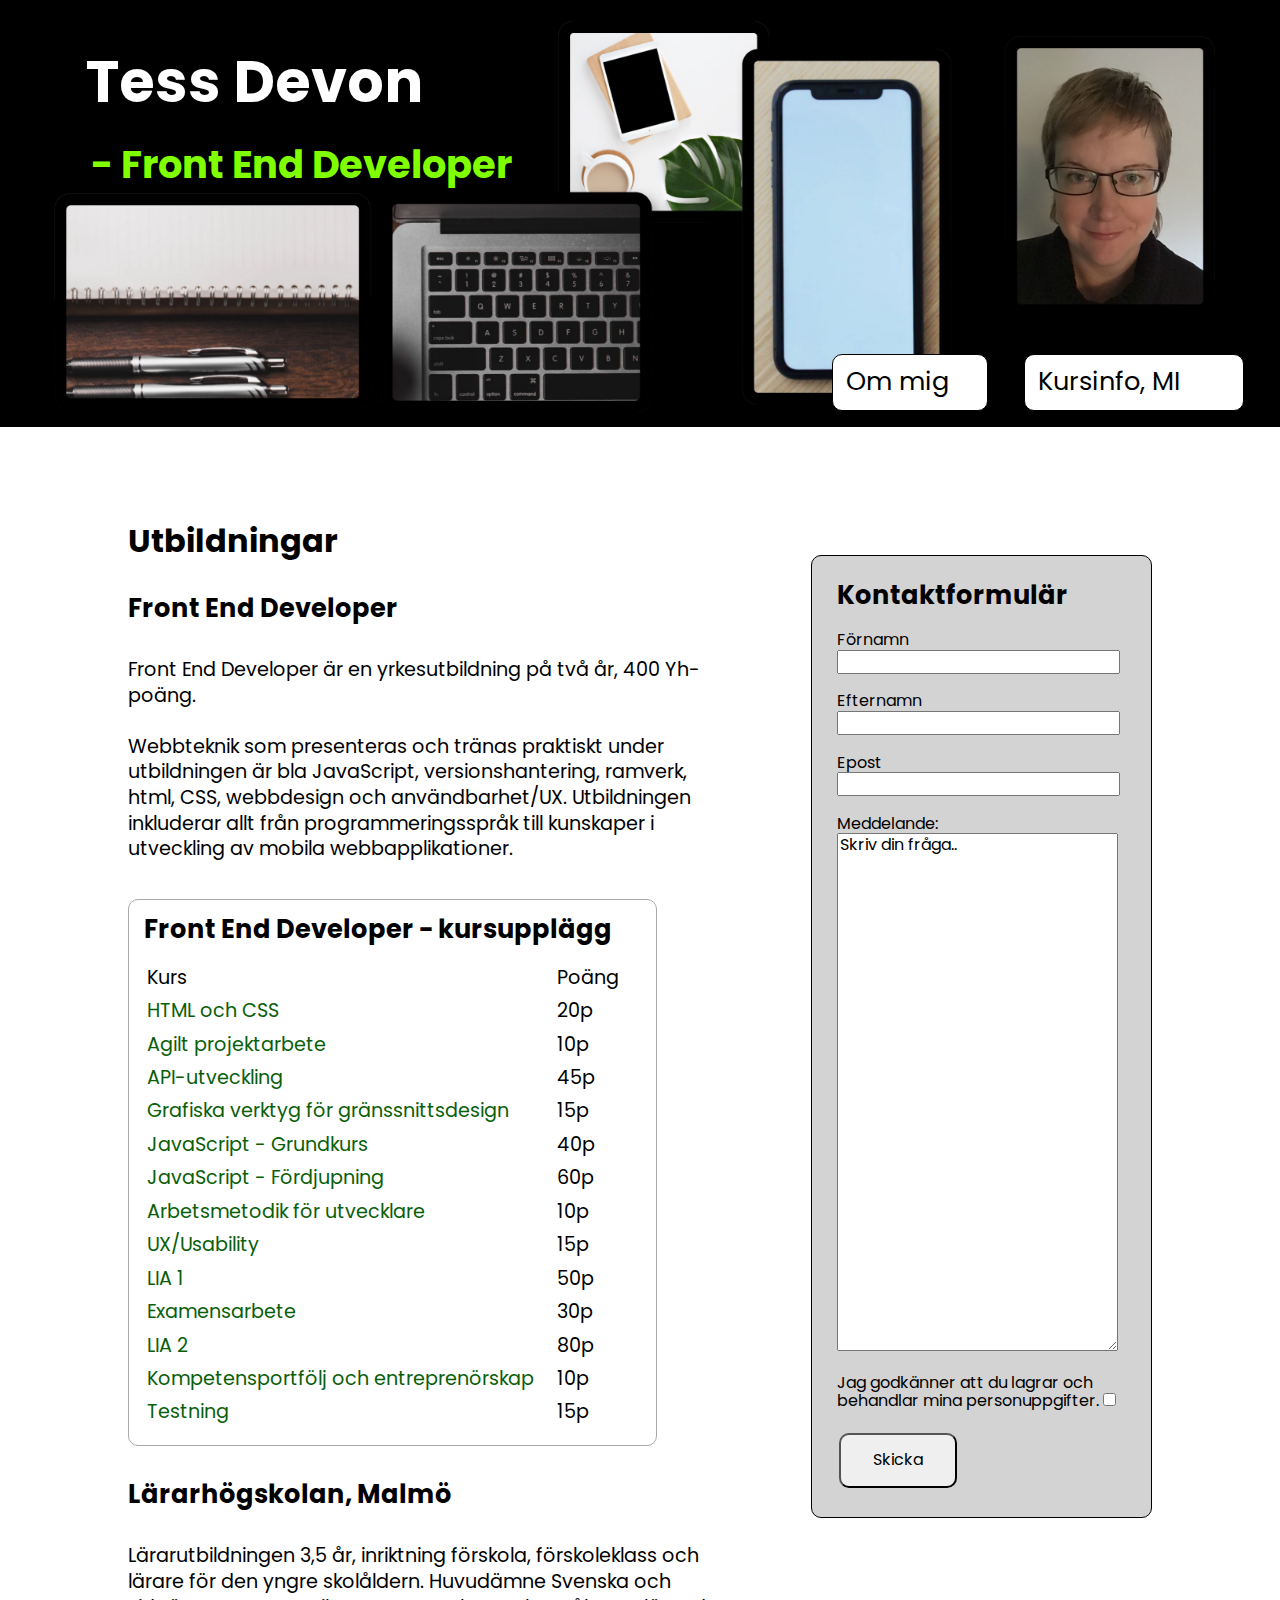
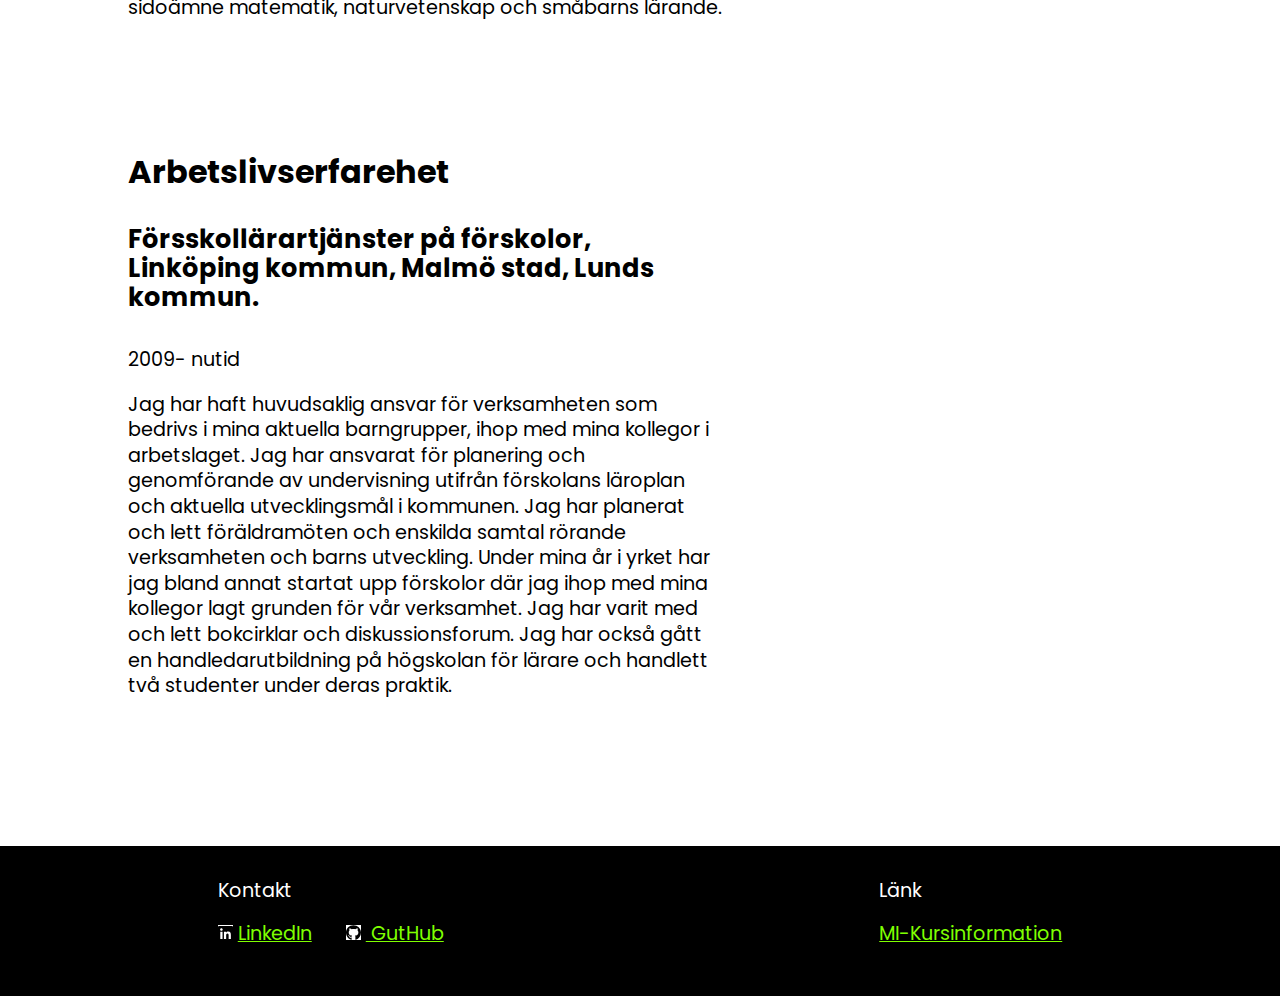
==== commit 38436ed9: "Fixes after validation" ====
--- a/index.html
+++ b/index.html
@@ -39,7 +39,7 @@
           <a class="header_button1" href="about.html">Om mig</a> 
         </li>
         <li>
-          <a class="header_link" href="edu.html"><button class="header_button2">Kursinfo, MI</button></a>
+          <a class="header_button2" href="edu.html">Kursinfo, MI</a>
         </li>
       </ul>
     </header>
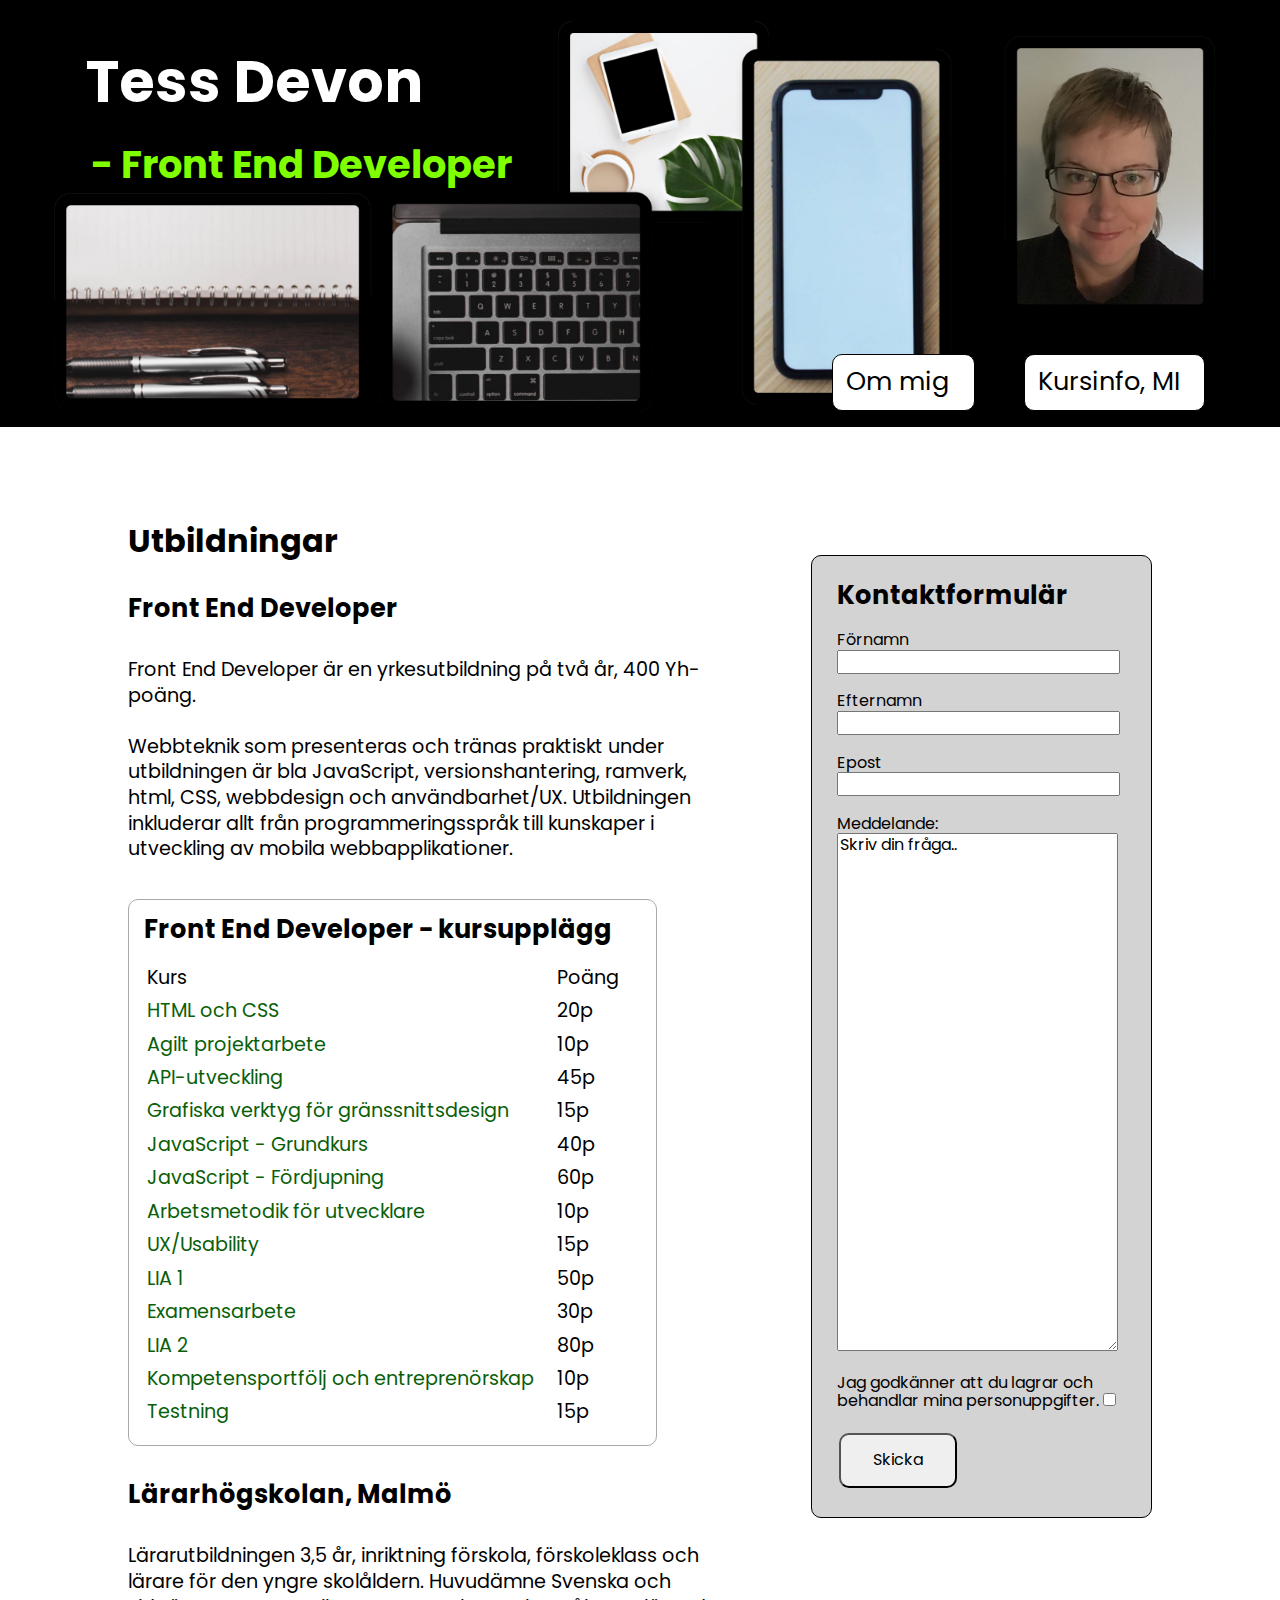
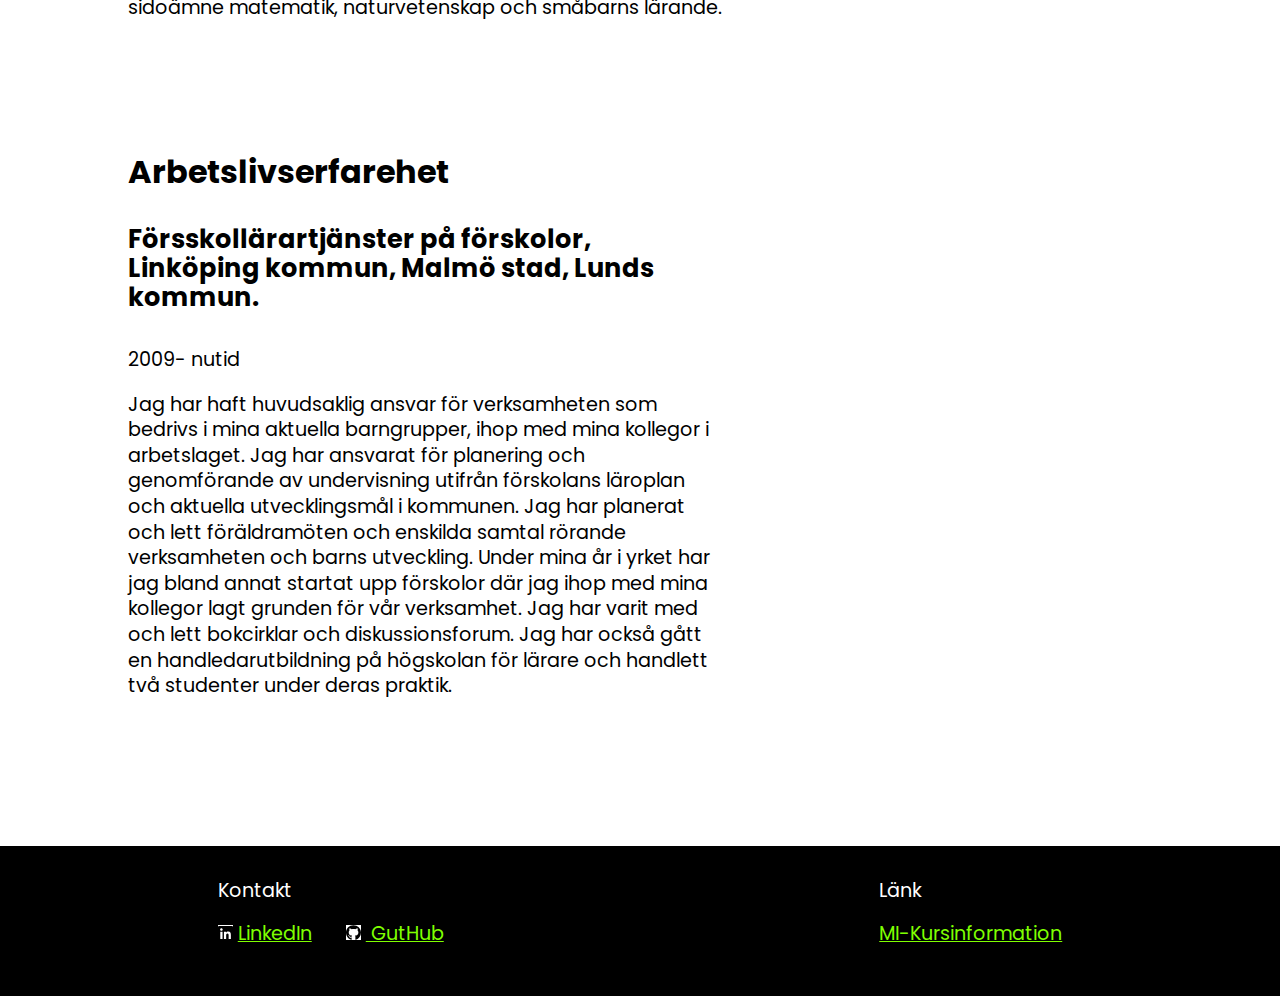
==== commit 6712b187: "Smal fixes" ====
--- a/index.html
+++ b/index.html
@@ -199,7 +199,6 @@
           </p>
         </article>
       </section>
-
       <section class="contactform">
         <form action="x">
           <h2 class="form_h2">Kontaktformulär</h2>
@@ -226,7 +225,6 @@
         </form>
       </section>
     </main>
-
     <footer>
       <div>
         <p class="footer_text">Kontakt</p>
--- a/css/main.css
+++ b/css/main.css
@@ -1 +1 @@
-/*! normalize.css v8.0.1 | MIT License | github.com/necolas/normalize.css */html{line-height:1.15;-webkit-text-size-adjust:100%}body{margin:0}main{display:block}h1{font-size:2em;margin:.67em 0}hr{box-sizing:content-box;height:0;overflow:visible}pre{font-family:monospace,monospace;font-size:1em}a{background-color:rgba(0,0,0,0)}abbr[title]{border-bottom:none;text-decoration:underline;-webkit-text-decoration:underline dotted;text-decoration:underline dotted}b,strong{font-weight:bolder}code,kbd,samp{font-family:monospace,monospace;font-size:1em}small{font-size:80%}sub,sup{font-size:75%;line-height:0;position:relative;vertical-align:baseline}sub{bottom:-0.25em}sup{top:-0.5em}img{border-style:none}button,input,optgroup,select,textarea{font-family:inherit;font-size:100%;line-height:1.15;margin:0}button,input{overflow:visible}button,select{text-transform:none}button,[type=button],[type=reset],[type=submit]{-webkit-appearance:button}button::-moz-focus-inner,[type=button]::-moz-focus-inner,[type=reset]::-moz-focus-inner,[type=submit]::-moz-focus-inner{border-style:none;padding:0}button:-moz-focusring,[type=button]:-moz-focusring,[type=reset]:-moz-focusring,[type=submit]:-moz-focusring{outline:1px dotted ButtonText}fieldset{padding:.35em .75em .625em}legend{box-sizing:border-box;color:inherit;display:table;max-width:100%;padding:0;white-space:normal}progress{vertical-align:baseline}textarea{overflow:auto}[type=checkbox],[type=radio]{box-sizing:border-box;padding:0}[type=number]::-webkit-inner-spin-button,[type=number]::-webkit-outer-spin-button{height:auto}[type=search]{-webkit-appearance:textfield;outline-offset:-2px}[type=search]::-webkit-search-decoration{-webkit-appearance:none}::-webkit-file-upload-button{-webkit-appearance:button;font:inherit}details{display:block}summary{display:list-item}template{display:none}[hidden]{display:none}.about_backgound{margin:0px}.about_body{border:20px solid #000;font-family:"Poppins",sans-serif;width:80%;padding:5vw;margin:0px}.about_h2{font-size:8vw;top:0px;left:0px;margin:0}.aboutpic{width:70vw;height:auto}@media only screen and (min-width: 768px){.about_body{border:32px solid #000;display:flex;gap:5vw;width:83%}.aboutpic{width:50vw}}@media only screen and (min-width: 1200px){.aboutpic{width:30vw}.about_body{width:86.5%}}.edu_body{font-family:"Poppins",sans-serif;display:flex;position:relative;flex-direction:column}.edu_h2{background-color:#000;color:#fff;font-size:8vw;display:flex;position:relative;top:0;left:0;width:100%;padding-top:8%;padding-bottom:5%;margin-top:0;padding-left:8vw}.edu_h3{padding-top:7vw}.edu_section{margin-left:8vw;margin-right:8vw}.edu_section>h3{font-size:5.5vw}.edu_section>p{font-size:4vw;line-height:5vw}.edu_footer{background-color:#000;color:#fff;padding-bottom:3vw;margin-top:10vw;font-size:5vw;padding-left:8vw}.footer_edu_link{color:#7fff00;padding:15px;padding-left:0px;font-size:4vw;font-family:"Poppins",sans-serif}.edu_ul{font-size:3.5vw}@media only screen and (min-width: 768px){.edu_section{margin-left:15vw;margin-right:15vw}.edu_h2{font-size:5vw;text-align:center;padding-left:15vw}.edu_section>h3{font-size:4vw}.edu_section>p{font-size:2.5vw;line-height:3vw}.edu_footer{padding-left:15vw}.footer_edu_link{font-size:2vw}.edu_ul{font-size:2vw}}@media only screen and (min-width: 1200px){.edu_section{margin-left:30vw;margin-right:30vw}.edu_h2{font-size:3.5vw;text-align:center;padding-left:30vw}.edu_section>h3{font-size:2vw}.edu_section>p{font-size:1.5vw;line-height:2vw}.edu_footer{padding-left:30vw}.footer_edu_link{padding:5px;font-size:1.5vw}.footer_edu_text{margin-bottom:0}.edu_ul{font-size:1.2vw}}header{background-image:url("../img/TessDevonBanner1.jpg");aspect-ratio:20/9;background-size:cover;position:relative;top:0;display:flex}h1,.header_h2{color:#fff;font-family:"Poppins",sans-serif;position:relative}h1{font-size:6.5vw}.header_h2{font-size:5.3vw;color:#7fff00}.header_boarder{position:relative;top:0;left:5%}.header_button1{position:absolute;border:1px solid #000;background-color:#fff;font-family:"Poppins",sans-serif;text-decoration:none;color:#000;border-radius:10px;bottom:4vw;left:4vw;font-size:4vw;padding:1vw;width:20vw;cursor:pointer}.header_button2{position:absolute;border:1px solid #000;background-color:#fff;font-family:"Poppins",sans-serif;text-decoration:none;color:#000;border-radius:10px;bottom:4vw;left:28vw;font-size:4vw;padding:1vw;width:30vw;cursor:pointer}.header_ul{list-style:none;padding-left:15px}main{margin:0 10vw;font-family:"Poppins",sans-serif}h3{font-size:5vw;padding-top:5vw}h4{font-size:4vw}p{font-size:3.6vw;line-height:5vw}.section_edu_work{width:100%}.edu_links{text-decoration:none;color:#095e08}.table_div{line-height:6.3vw;border:1px solid #a9a9a9;border-radius:10px;display:inline-block}.table_h4{margin:15px;margin-bottom:0;margin-right:20px;font-size:3.5vw}table{margin:15px}td{font-size:4vw}form{border:1px solid #000;border-radius:10px;padding:25px;background-color:#d3d3d3;margin-bottom:20vw;margin-top:50px}.form_h2{font-size:7vw;margin-top:0}input[type=submit]{padding:16px 32px;margin:4px 2px;border-radius:10px;cursor:pointer}input[type=email],input[type=text],textarea{width:95%}textarea{height:40vw}footer{background-color:#000;color:#fff;padding-top:1vw;padding-bottom:4vw;display:flex;flex-direction:row;justify-content:space-around;font-family:"Poppins",sans-serif}.footer_link{color:#7fff00;padding:25px;padding-right:5px;padding-left:15px;font-size:3.5vw;font-family:"Poppins",sans-serif}.footer_text{padding-left:15px}#linkedin::before{content:"";background-image:url(../img/linkedin.svg);background-size:15px;background-color:#fff;display:inline-block;width:15px;height:15px;margin-right:5px}#github::before{content:"";background-image:url(../img/github.svg);background-size:15px;background-color:#fff;display:inline-block;width:15px;height:15px;margin-right:5px}@media only screen and (min-width: 768px){header{background-image:url("../img/TessDevonBanner2.jpg");aspect-ratio:27/9}h1{top:2px;left:2%;font-size:4vw}.header_h2{top:6px;left:2%;font-size:3vw}.header_button1{border-radius:10px;bottom:5px;left:65vw;font-size:2vw;padding:1vw;width:10vw;cursor:pointer}.header_button2{border-radius:10px;bottom:5px;left:80vw;font-size:2vw;padding:1vw;width:15vw;cursor:pointer}.grid-container{display:grid;grid-template-columns:repeat(8, 1fr)}.section_edu_work{grid-column:1/span 4}.contactform{grid-column:6/span 3}h3{font-size:3.5vw}h4{font-size:3vw}p{font-size:2vw;line-height:3vw}.table_div{line-height:4.5vw}.table_h4{font-size:2.5vw}td{font-size:2vw}form{margin-top:10vw}.form_h2{font-size:2.5vw}.footer_link{padding:5px;font-size:1.8vw}.footer_text{font-size:1.8vw}footer{margin-top:10vw}}@media only screen and (min-width: 1200px){h1{top:10px;left:5%;font-size:4.5vw}.header_h2{top:0px;left:5%;margin:5px}.header_button1{bottom:1rem;right:15vw}.header_button2{bottom:1rem;right:1vw}.grid-container{grid-template-columns:repeat(12, 1fr)}.section_edu_work{grid-column:1/span 7}.contactform{grid-column:9/span 4}h3{font-size:2.5vw}h4{font-size:2vw}p{font-size:1.5vw;line-height:2vw}.table_div{line-height:2.3vw}.table_h4{font-size:2vw}td{font-size:1.5vw;padding-right:20px}.form_h2{font-size:2vw}.footer_link{padding:15px;font-size:1.5vw}.footer_text{font-size:1.5vw}}+/*! normalize.css v8.0.1 | MIT License | github.com/necolas/normalize.css */html{line-height:1.15;-webkit-text-size-adjust:100%}body{margin:0}main{display:block}h1{font-size:2em;margin:.67em 0}hr{box-sizing:content-box;height:0;overflow:visible}pre{font-family:monospace,monospace;font-size:1em}a{background-color:rgba(0,0,0,0)}abbr[title]{border-bottom:none;text-decoration:underline;-webkit-text-decoration:underline dotted;text-decoration:underline dotted}b,strong{font-weight:bolder}code,kbd,samp{font-family:monospace,monospace;font-size:1em}small{font-size:80%}sub,sup{font-size:75%;line-height:0;position:relative;vertical-align:baseline}sub{bottom:-0.25em}sup{top:-0.5em}img{border-style:none}button,input,optgroup,select,textarea{font-family:inherit;font-size:100%;line-height:1.15;margin:0}button,input{overflow:visible}button,select{text-transform:none}button,[type=button],[type=reset],[type=submit]{-webkit-appearance:button}button::-moz-focus-inner,[type=button]::-moz-focus-inner,[type=reset]::-moz-focus-inner,[type=submit]::-moz-focus-inner{border-style:none;padding:0}button:-moz-focusring,[type=button]:-moz-focusring,[type=reset]:-moz-focusring,[type=submit]:-moz-focusring{outline:1px dotted ButtonText}fieldset{padding:.35em .75em .625em}legend{box-sizing:border-box;color:inherit;display:table;max-width:100%;padding:0;white-space:normal}progress{vertical-align:baseline}textarea{overflow:auto}[type=checkbox],[type=radio]{box-sizing:border-box;padding:0}[type=number]::-webkit-inner-spin-button,[type=number]::-webkit-outer-spin-button{height:auto}[type=search]{-webkit-appearance:textfield;outline-offset:-2px}[type=search]::-webkit-search-decoration{-webkit-appearance:none}::-webkit-file-upload-button{-webkit-appearance:button;font:inherit}details{display:block}summary{display:list-item}template{display:none}[hidden]{display:none}.about_backgound{margin:0px}.about_body{border:20px solid #000;font-family:"Poppins",sans-serif;width:80%;padding:5vw;margin:0px}.about_h2{font-size:8vw;top:0px;left:0px;margin:0}.aboutpic{width:70vw;height:auto}@media only screen and (min-width: 768px){.about_body{border:32px solid #000;display:flex;gap:5vw;width:83%}.aboutpic{width:50vw}}@media only screen and (min-width: 1200px){.aboutpic{width:30vw}.about_body{width:86.5%}}.edu_body{font-family:"Poppins",sans-serif;display:flex;position:relative;flex-direction:column}.edu_h2{background-color:#000;color:#fff;font-size:8vw;display:flex;position:relative;top:0;left:0;width:100%;padding-top:8%;padding-bottom:5%;margin-top:0;padding-left:8vw}.edu_h3{padding-top:7vw}.edu_section{margin-left:8vw;margin-right:8vw}.edu_section>h3{font-size:5.5vw}.edu_section>p{font-size:4vw;line-height:5vw}.edu_footer{background-color:#000;color:#fff;padding-bottom:3vw;margin-top:10vw;font-size:5vw;padding-left:8vw}.footer_edu_link{color:#7fff00;padding:15px;padding-left:0px;font-size:4vw;font-family:"Poppins",sans-serif}.edu_ul{font-size:3.5vw}@media only screen and (min-width: 768px){.edu_section{margin-left:15vw;margin-right:15vw}.edu_h2{font-size:5vw;text-align:center;padding-left:15vw}.edu_section>h3{font-size:4vw}.edu_section>p{font-size:2.5vw;line-height:3vw}.edu_footer{padding-left:15vw}.footer_edu_link{font-size:2vw}.edu_ul{font-size:2vw}}@media only screen and (min-width: 1200px){.edu_section{margin-left:30vw;margin-right:30vw}.edu_h2{font-size:3.5vw;text-align:center;padding-left:30vw}.edu_section>h3{font-size:2vw}.edu_section>p{font-size:1.5vw;line-height:2vw}.edu_footer{padding-left:30vw}.footer_edu_link{padding:5px;font-size:1.5vw}.footer_edu_text{margin-bottom:0}.edu_ul{font-size:1.2vw}}header{background-image:url("../img/TessDevonBanner1.jpg");aspect-ratio:20/9;background-size:cover;position:relative;top:0;display:flex}h1,.header_h2{color:#fff;font-family:"Poppins",sans-serif;position:relative}h1{font-size:6.5vw}.header_h2{font-size:5.3vw;color:#7fff00}.header_boarder{position:relative;top:0;left:5%}.header_button1{position:absolute;border:1px solid #000;background-color:#fff;font-family:"Poppins",sans-serif;text-decoration:none;color:#000;border-radius:10px;bottom:4vw;left:4vw;font-size:4vw;padding:1vw;width:18vw;cursor:pointer}.header_button2{position:absolute;border:1px solid #000;background-color:#fff;font-family:"Poppins",sans-serif;text-decoration:none;color:#000;border-radius:10px;bottom:4vw;left:28vw;font-size:4vw;padding:1vw;width:25vw;cursor:pointer}.header_ul{list-style:none;padding-left:15px}main{margin:0 10vw;font-family:"Poppins",sans-serif}h3{font-size:5vw;padding-top:5vw}h4{font-size:4vw}p{font-size:3.6vw;line-height:5vw}.section_edu_work{width:100%}.edu_links{text-decoration:none;color:#095e08}.table_div{line-height:6.3vw;border:1px solid #a9a9a9;border-radius:10px;display:inline-block}.table_h4{margin:15px;margin-bottom:0;margin-right:20px;font-size:3.5vw}table{margin:15px}td{font-size:4vw}form{border:1px solid #000;border-radius:10px;padding:25px;background-color:#d3d3d3;margin-bottom:20vw;margin-top:50px}.form_h2{font-size:7vw;margin-top:0}input[type=submit]{padding:16px 32px;margin:4px 2px;border-radius:10px;cursor:pointer}input[type=email],input[type=text],textarea{width:95%}textarea{height:40vw}footer{background-color:#000;color:#fff;padding-top:1vw;padding-bottom:4vw;display:flex;flex-direction:row;justify-content:space-around;font-family:"Poppins",sans-serif}.footer_link{color:#7fff00;padding:25px;padding-right:5px;padding-left:15px;font-size:3.5vw;font-family:"Poppins",sans-serif}.footer_text{padding-left:15px}#linkedin::before{content:"";background-image:url(../img/linkedin.svg);background-size:15px;background-color:#fff;display:inline-block;width:15px;height:15px;margin-right:5px}#github::before{content:"";background-image:url(../img/github.svg);background-size:15px;background-color:#fff;display:inline-block;width:15px;height:15px;margin-right:5px}@media only screen and (min-width: 768px){header{background-image:url("../img/TessDevonBanner2.jpg");aspect-ratio:27/9}h1{top:2px;left:2%;font-size:4vw}.header_h2{top:6px;left:2%;font-size:3vw}.header_button1{border-radius:10px;bottom:5px;left:65vw;font-size:2vw;padding:1vw;width:9vw}.header_button2{border-radius:10px;bottom:5px;left:80vw;font-size:2vw;padding:1vw;width:12vw}.grid-container{display:grid;grid-template-columns:repeat(8, 1fr)}.section_edu_work{grid-column:1/span 4}.contactform{grid-column:6/span 3}h3{font-size:3.5vw}h4{font-size:3vw}p{font-size:2vw;line-height:3vw}.table_div{line-height:4.5vw}.table_h4{font-size:2.5vw}td{font-size:2vw}form{margin-top:10vw}.form_h2{font-size:2.5vw}.footer_link{padding:5px;font-size:1.8vw}.footer_text{font-size:1.8vw}footer{margin-top:10vw}}@media only screen and (min-width: 1200px){h1{top:10px;left:5%;font-size:4.5vw}.header_h2{top:0px;left:5%;margin:5px}.header_button1{bottom:1rem;right:15vw}.header_button2{bottom:1rem;right:1vw}.grid-container{grid-template-columns:repeat(12, 1fr)}.section_edu_work{grid-column:1/span 7}.contactform{grid-column:9/span 4}h3{font-size:2.5vw}h4{font-size:2vw}p{font-size:1.5vw;line-height:2vw}.table_div{line-height:2.3vw}.table_h4{font-size:2vw}td{font-size:1.5vw;padding-right:20px}.form_h2{font-size:2vw}.footer_link{padding:15px;font-size:1.5vw}.footer_text{font-size:1.5vw}}